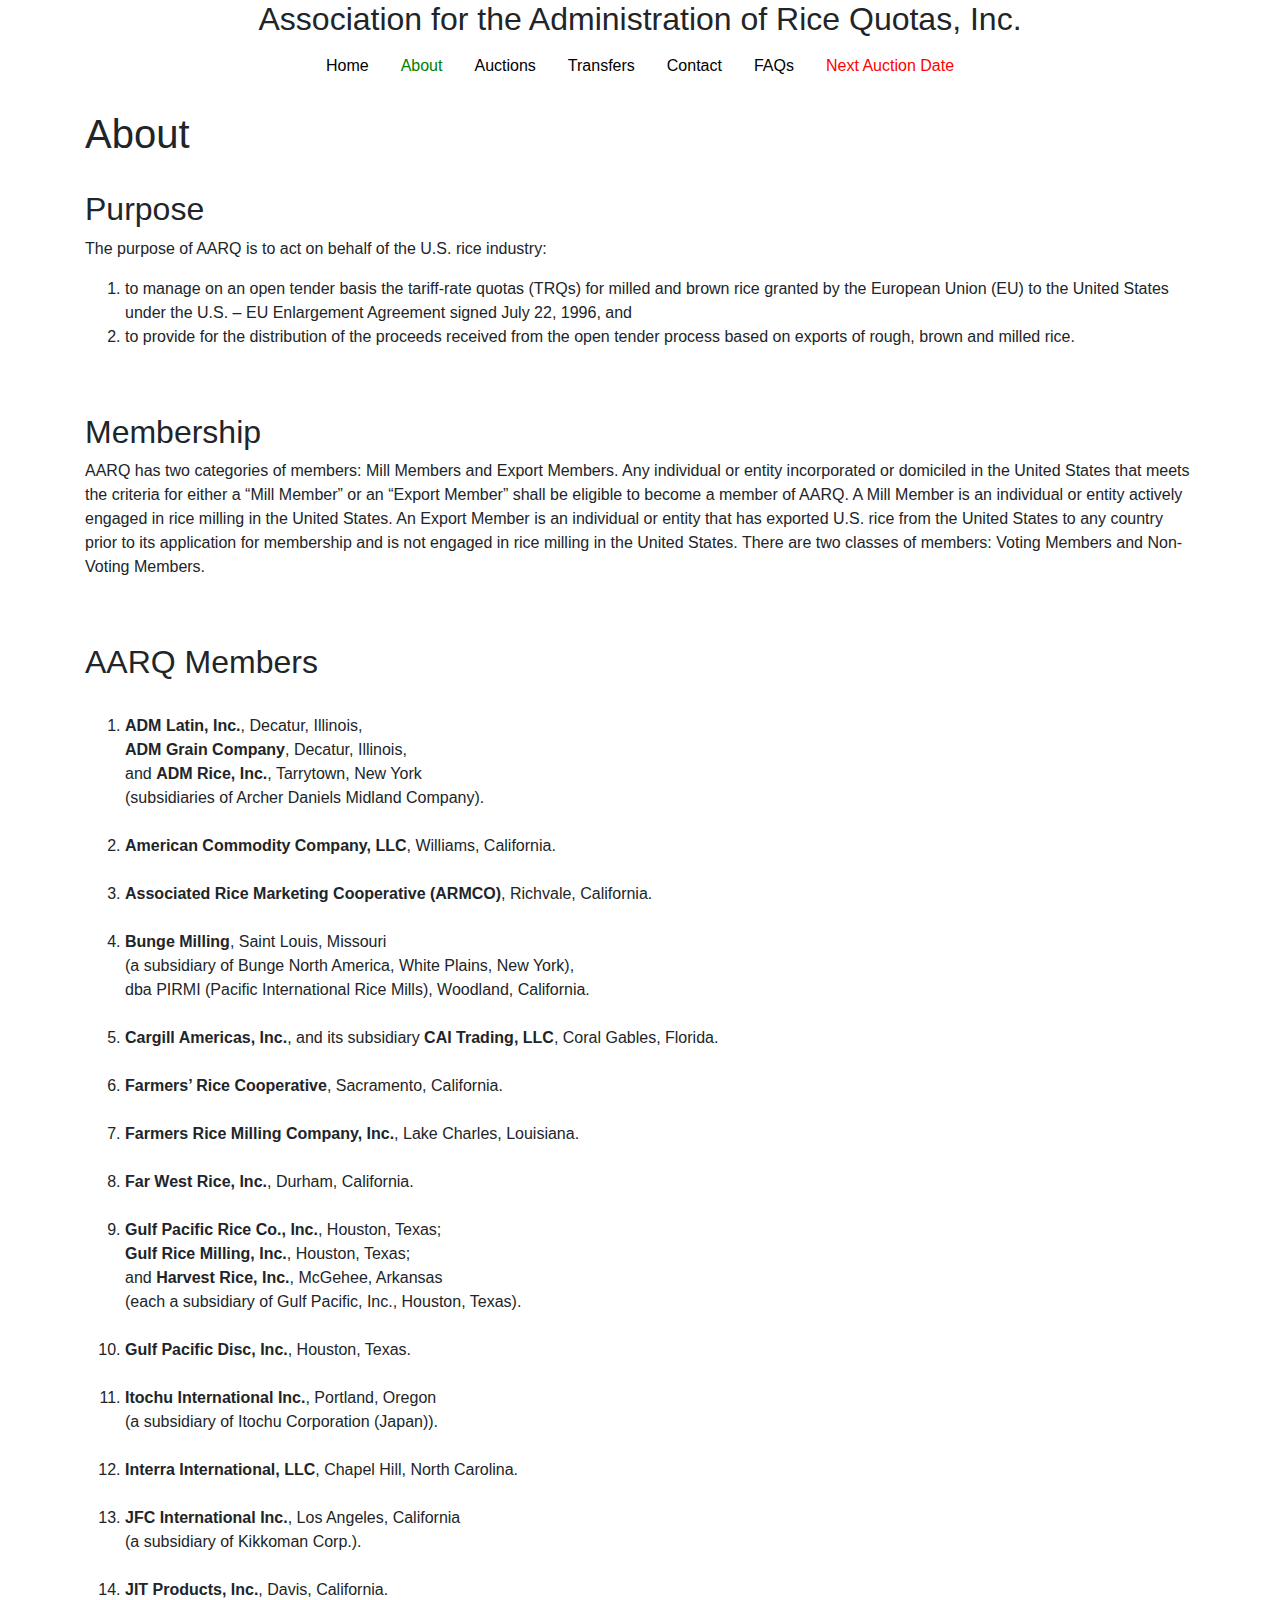
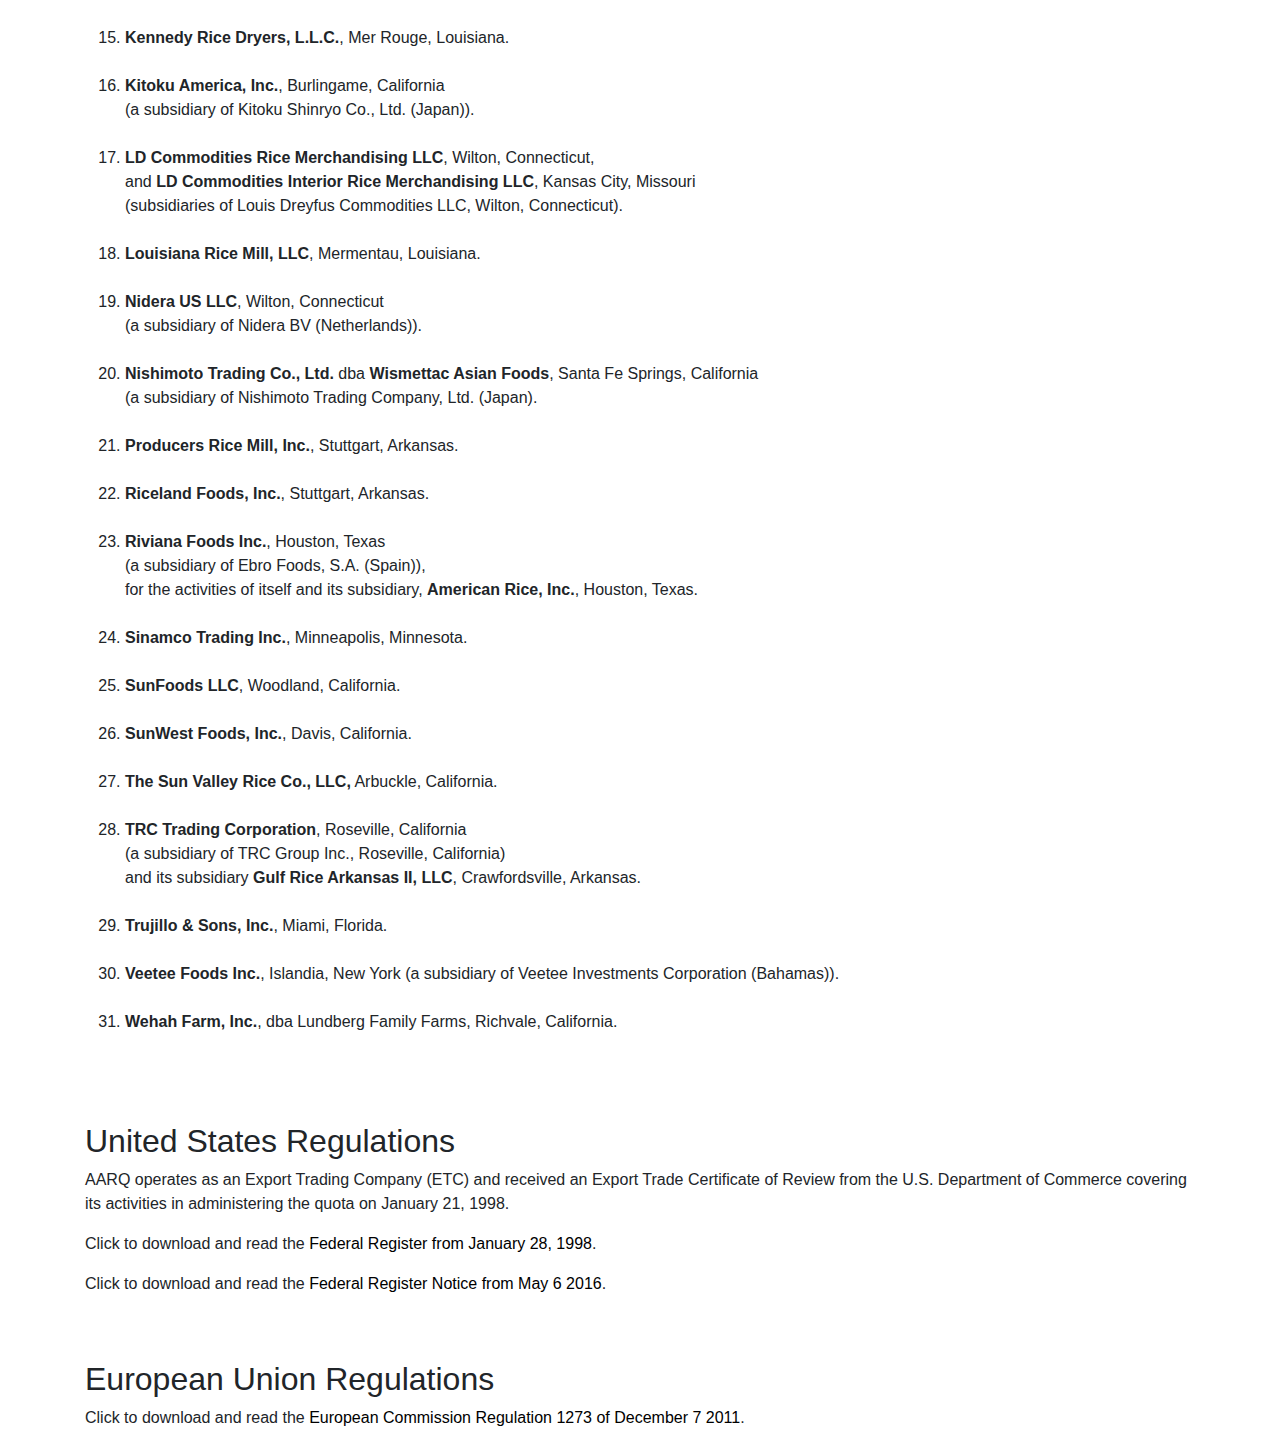
==== about.html @ 994a7aad "added content to other pages" ====
<!DOCTYPE html>
<html lang="en">
<head>
    <meta charset="UTF-8">
    <meta name="viewport" content="width=device-width, initial-scale=1.0">
    <meta http-equiv="X-UA-Compatible" content="ie=edge">
    <title>Under Construction</title>
    <link rel="stylesheet" href="https://stackpath.bootstrapcdn.com/bootstrap/4.3.1/css/bootstrap.min.css" integrity="sha384-ggOyR0iXCbMQv3Xipma34MD+dH/1fQ784/j6cY/iJTQUOhcWr7x9JvoRxT2MZw1T" crossorigin="anonymous">
    <script src="https://stackpath.bootstrapcdn.com/bootstrap/4.3.1/js/bootstrap.min.js" integrity="sha384-JjSmVgyd0p3pXB1rRibZUAYoIIy6OrQ6VrjIEaFf/nJGzIxFDsf4x0xIM+B07jRM" crossorigin="anonymous"></script>
    <link rel="stylesheet" href="style.css">
</head>
<body>
        <h2 class="centered">Association for the Administration of Rice Quotas, Inc.</h2>
        <ul class="nav justify-content-center">
            <li class="nav-item">
                <a class="nav-link" href="index.html">Home</a>
            </li>
            <li class="nav-item">
                <a class="nav-link" href="about.html" style="color: green">About</a>
            </li>
            <li class="nav-item">
                <a class="nav-link" href="auctions.html">Auctions</a>
            </li>
            <li class="nav-item">
                <a class="nav-link" href="transfers.html">Transfers</a>
            </li>
            <li class="nav-item">
                <a class="nav-link" href="contact.html">Contact</a>
            </li>
            <li class="nav-item">
                <a class="nav-link" href="faq.html">FAQs</a>
            </li>
            <li class="nav-item">
                <a class="nav-link" id="myBtn" style="color: red" href="#">Next Auction Date</a>
            </li>
        </ul>
    <div class="container">
        <div class="row">
            <div class="col-md-12">
                <br>
                <h1>About</h1>
                <br>
        
                <h2 class="title2">Purpose</h2>

                <p>The purpose of AARQ is to act on behalf of the U.S. rice industry:</p>
        
                    <ol>
                        <li>to manage on an open tender basis the tariff-rate quotas (TRQs) for milled and brown rice granted by the European Union (EU) to the United States under the U.S. – EU Enlargement Agreement signed July 22, 1996, and</li>
                        <li>to provide for the distribution of the proceeds received from the open tender process based on exports of rough, brown and milled rice.</li>
                    </ol>
               <br><br>

                <h2 class="title2">Membership</h2>

                <p>AARQ has two categories of members:  Mill Members and Export Members.  Any individual or entity incorporated or domiciled in the United States that meets the criteria for either a “Mill Member” or an “Export Member” shall be eligible to become a member of AARQ.  A Mill Member is an individual or entity actively engaged in rice milling in the United States.  An Export Member is an individual or entity that has exported U.S. rice from the United States to any country prior to its application for membership and is not engaged in rice milling in the United States.  There are two classes of members:  Voting Members and Non-Voting Members.</p>
                
                <br><br>

                <h2 class="title2">AARQ Members</h2>
    
                <br>
            
                <ol>
                    <li><strong>ADM Latin, Inc.</strong>, Decatur, Illinois,<br>
                        <strong>ADM Grain Company</strong>, Decatur, Illinois,<br>
                        and <strong>ADM Rice, Inc.</strong>, Tarrytown, New
                        York<br> (subsidiaries of Archer Daniels
                        Midland Company).</li><br>
                    <li><strong>American Commodity Company,
                        LLC</strong>, Williams, California.</li><br>
                    <li><strong>Associated Rice Marketing
                        Cooperative (ARMCO)</strong>, Richvale,
                        California.</li><br>
                    <li><strong>Bunge Milling</strong>, Saint Louis,
                        Missouri<br> (a subsidiary of Bunge North
                        America, White Plains, New York),<br> dba
                        PIRMI (Pacific International Rice Mills),
                        Woodland, California.</li><br>
                    <li><strong>Cargill Americas, Inc.</strong>, and its
                        subsidiary <strong>CAI Trading, LLC</strong>, Coral
                        Gables, Florida.</li><br>
                    <li><strong>Farmers’ Rice Cooperative</strong>,
                        Sacramento, California.</li><br>
                    <li><strong>Farmers Rice Milling Company,
                        Inc.</strong>, Lake Charles, Louisiana.</li><br>
                    <li><strong>Far West Rice, Inc.</strong>, Durham,
                        California.</li><br>
                    <li><strong>Gulf Pacific Rice Co., Inc.</strong>, Houston,
                        Texas;<br> <strong>Gulf Rice Milling, Inc.</strong>, Houston,
                        Texas;<br> and <strong>Harvest Rice, Inc.</strong>, McGehee,
                        Arkansas<br> (each a subsidiary of Gulf
                        Pacific, Inc., Houston, Texas).</li><br>
                    <li><strong>Gulf Pacific Disc, Inc.</strong>, Houston,
                        Texas.</li><br>
                    <li><strong>Itochu International Inc.</strong>, Portland,
                        Oregon<br> (a subsidiary of Itochu
                        Corporation (Japan)).</li><br>
                    <li><strong>Interra International, LLC</strong>, Chapel
                        Hill, North Carolina.</li><br>
                    <li><strong>JFC International Inc.</strong>, Los
                        Angeles, California<br> (a subsidiary of
                        Kikkoman Corp.).</li><br>
                    <li><strong>JIT Products, Inc.</strong>, Davis,
                        California.</li><br>
                    <li><strong>Kennedy Rice Dryers, L.L.C.</strong>, Mer
                        Rouge, Louisiana.</li><br>
                    <li><strong>Kitoku America, Inc.</strong>, Burlingame,
                        California<br> (a subsidiary of Kitoku
                        Shinryo Co., Ltd. (Japan)).</li><br>
                    <li><strong>LD Commodities Rice
                        Merchandising LLC</strong>, Wilton,
                        Connecticut,<br> and <strong>LD Commodities
                        Interior Rice Merchandising LLC</strong>,
                        Kansas City, Missouri<br> (subsidiaries of
                        Louis Dreyfus Commodities LLC,
                        Wilton, Connecticut).</li><br>
                    <li><strong>Louisiana Rice Mill, LLC</strong>,
                        Mermentau, Louisiana.</li><br>
                    <li><strong>Nidera US LLC</strong>, Wilton,
                        Connecticut<br> (a subsidiary of Nidera BV
                        (Netherlands)).</li><br>
                    <li><strong>Nishimoto Trading Co., Ltd.</strong> dba
                        <strong>Wismettac Asian Foods</strong>, Santa Fe
                        Springs, California<br> (a subsidiary of
                        Nishimoto Trading Company, Ltd.
                        (Japan).</li><br>
                    <li><strong>Producers Rice Mill, Inc.</strong>,
                        Stuttgart, Arkansas.</li><br>
                    <li><strong>Riceland Foods, Inc.</strong>, Stuttgart,
                        Arkansas.</li><br>
                    <li><strong>Riviana Foods Inc.</strong>, Houston,
                        Texas<br> (a subsidiary of Ebro Foods, S.A.
                        (Spain)),<br> for the activities of itself and
                        its subsidiary, <strong>American Rice, Inc.</strong>,
                        Houston, Texas.</li><br>
                    <li><strong>Sinamco Trading Inc.</strong>,
                        Minneapolis, Minnesota.</li><br>
                    <li><strong>SunFoods LLC</strong>, Woodland,
                        California.</li><br>
                    <li><strong>SunWest Foods, Inc.</strong>, Davis,
                        California.</li><br>
                    <li><strong>The Sun Valley Rice Co., LLC,</strong>
                        Arbuckle, California.</li><br>
                    <li><strong>TRC Trading Corporation</strong>,
                        Roseville, California<br> (a subsidiary of
                        TRC Group Inc., Roseville, California)<br>
                        and its subsidiary <strong>Gulf Rice Arkansas II,
                        LLC</strong>, Crawfordsville, Arkansas.</li><br>
                    <li><strong>Trujillo & Sons, Inc.</strong>, Miami,
                        Florida.</li><br>
                    <li><strong>Veetee Foods Inc.</strong>, Islandia, New
                        York (a subsidiary of Veetee
                        Investments Corporation (Bahamas)).</li><br>
                    <li><strong>Wehah Farm, Inc.</strong>, dba Lundberg
                        Family Farms, Richvale, California.</li><br>
                </ol>

                <br><br>

                <h2 class="title2">United States Regulations</h2>

                <p>AARQ operates as an Export Trading Company (ETC) and received an Export Trade Certificate of Review from the U.S. Department of Commerce covering its activities in administering the quota on January 21, 1998.</>
                
                <p>Click to download and read the <a class="docs" href="PDF/AARQ-ETCR-in-Federal-Register-1998.pdf">Federal Register from January 28, 1998</a>.</p>  

                <p>Click to download and read the <a class="docs" href="PDF/2016-10711.pdf">Federal Register Notice from May 6 2016</a>.</p>

                <br><br>

                <h2 class="title2">European Union Regulations</h2>

                <p>Click to download and read the <a class="docs" href="PDF/EC-Regulation-1273_2011-12.07.11.pdf">European Commission Regulation 1273 of December 7 2011</a>.</p>
                
            </div>
        </div>
    </div>
</body>
</html>
---- style.css ----
video {
    display: block;
    margin: 0 auto;
    width: 80%;
}

a {
    color: black;
}

.centered {
    text-align: center;
}

.modal {
    display: none; /* Hidden by default */
    position: fixed; /* Stay in place */
    z-index: 1; /* Sit on top */
    left: 0;
    top: 0;
    width: 100%; /* Full width */
    height: 100%; /* Full height */
    overflow: auto; /* Enable scroll if needed */
    background-color: rgb(0,0,0); /* Fallback color */
    background-color: rgba(0,0,0,0.4); /* Black w/ opacity */
  }
  
  /* Modal Content/Box */
  .modal-content {
    background-color: #fefefe;
    margin: 15% auto; /* 15% from the top and centered */
    padding: 20px;
    border: 1px solid #888;
    width: 80%; /* Could be more or less, depending on screen size */
  }
  
  /* The Close Button */
  .close {
    color: #aaa;
    float: right;
    font-size: 28px;
    font-weight: bold;
  }
  
  .close:hover,
  .close:focus {
    color: black;
    text-decoration: none;
    cursor: pointer;
  }
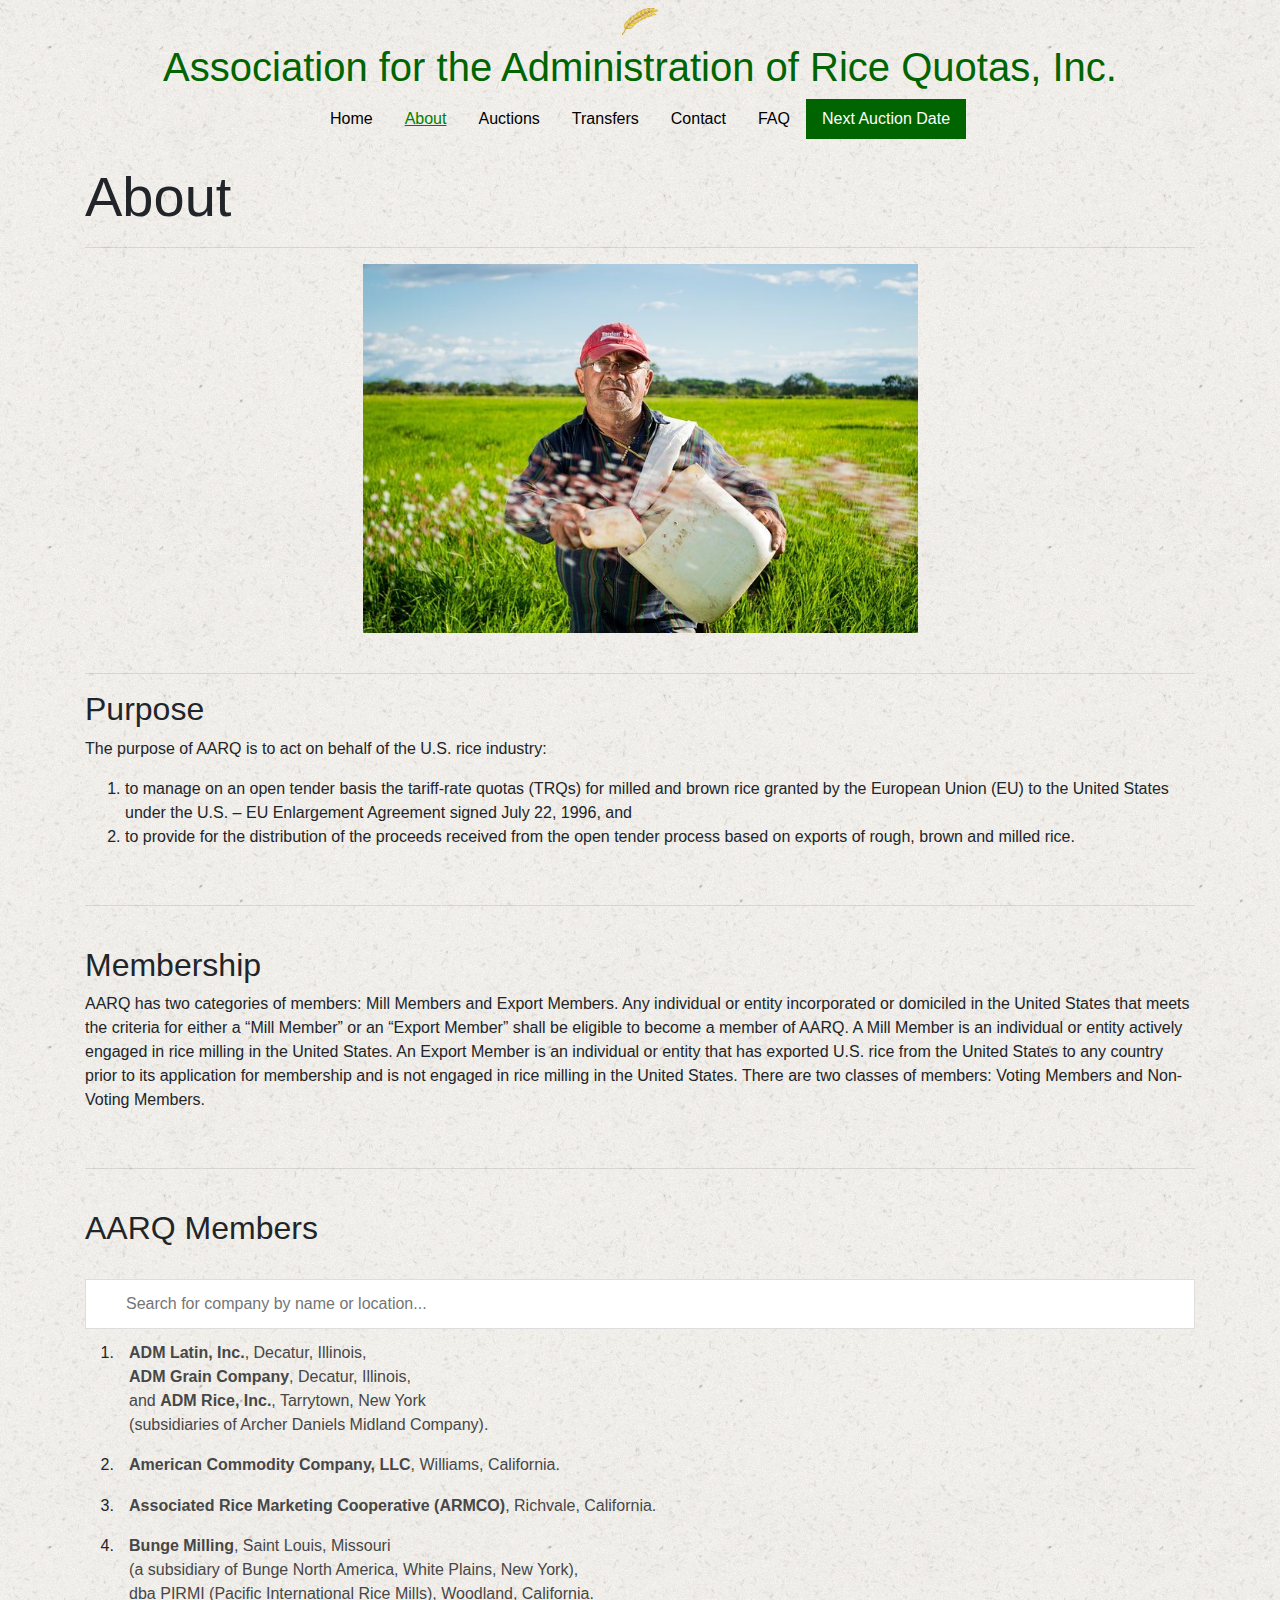
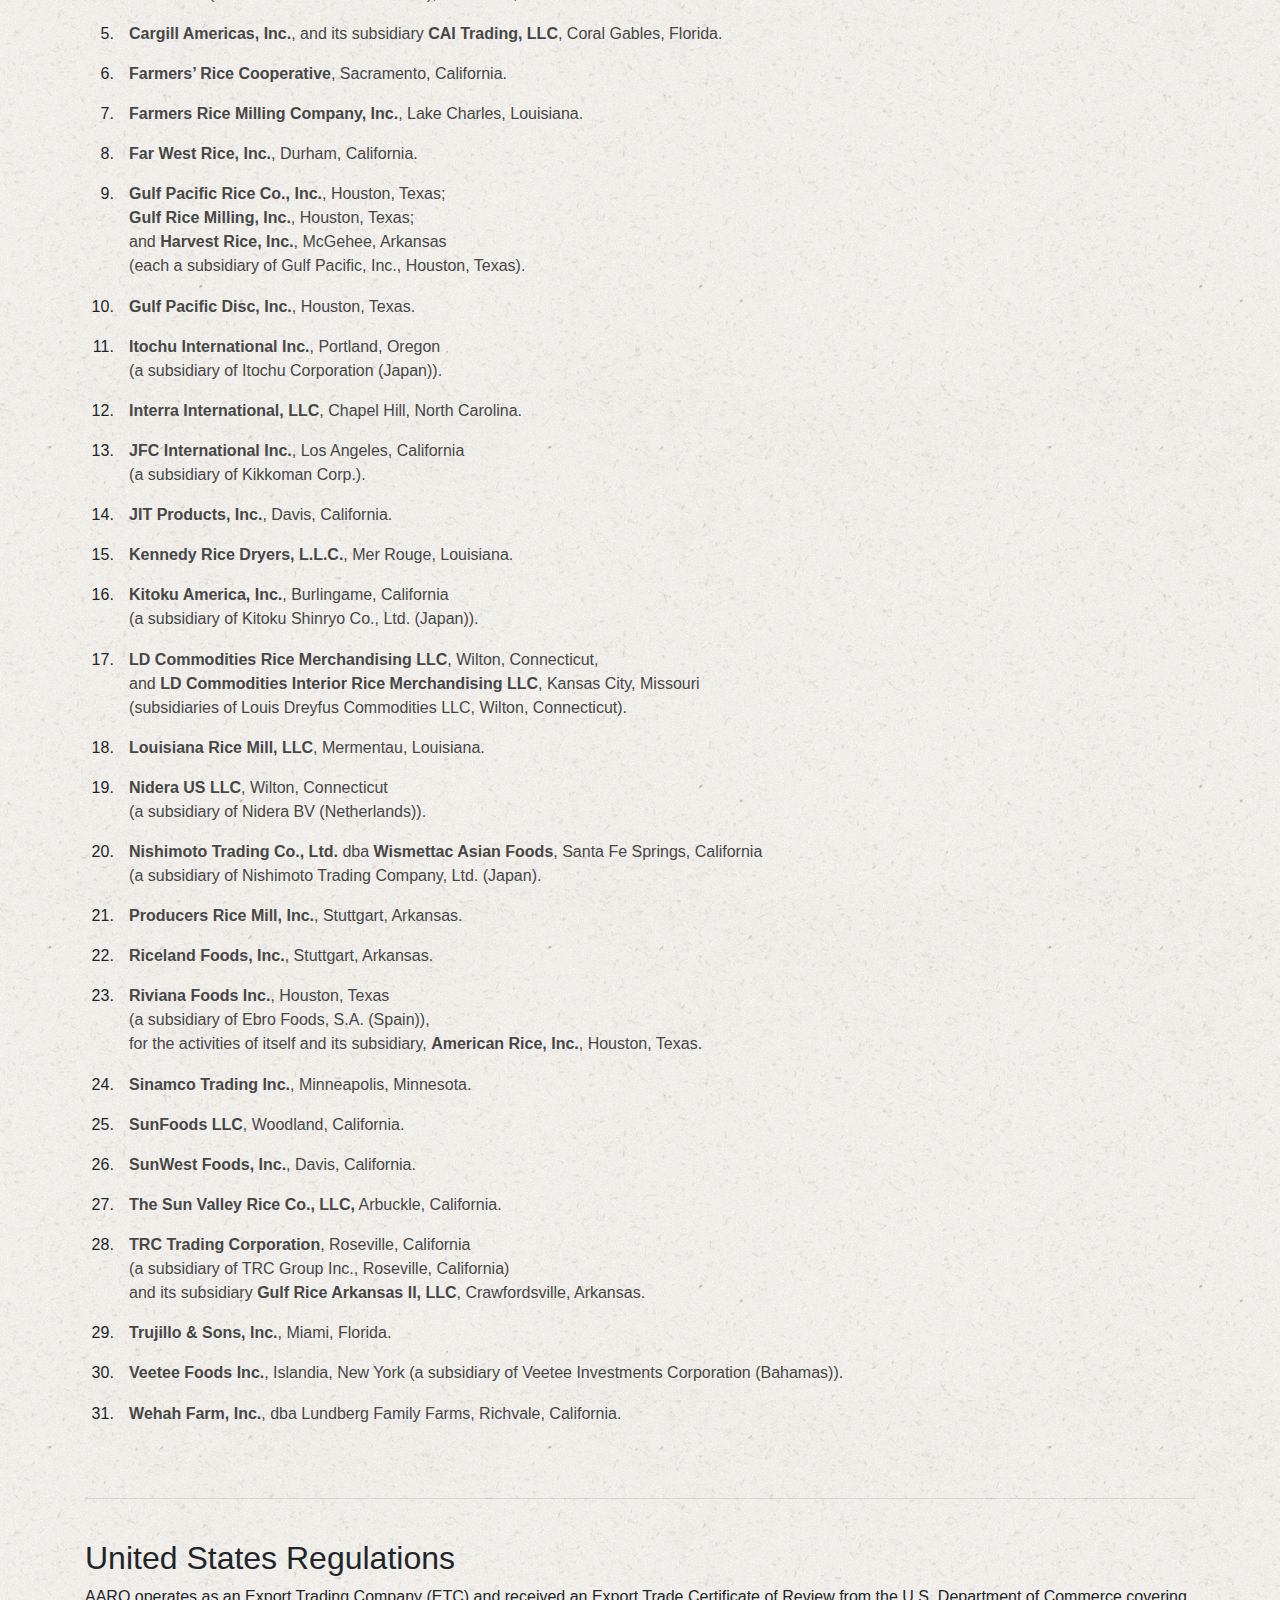
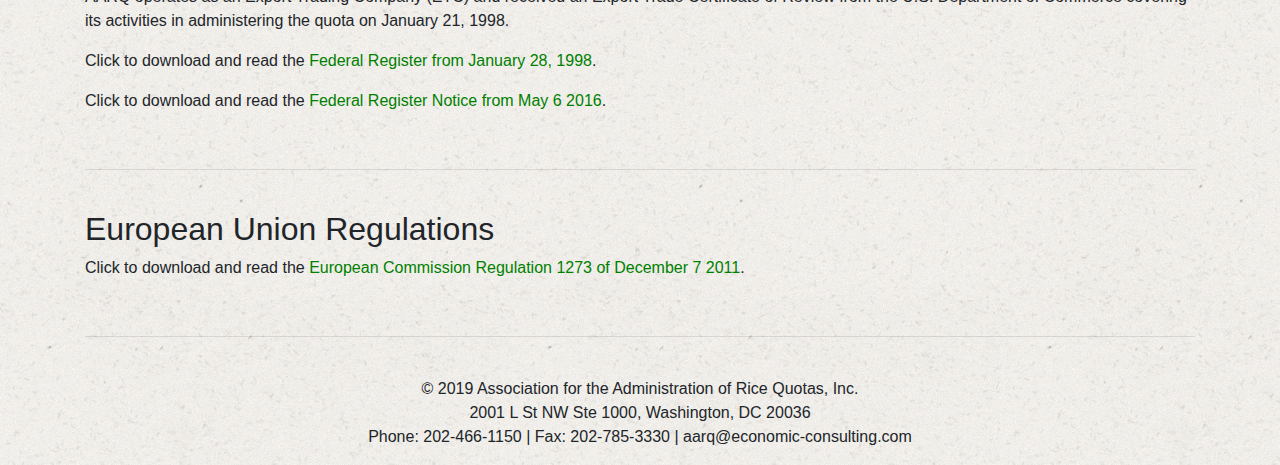
==== commit 37edc5c4: "reduced image width on index page" ====
--- a/about.html
+++ b/about.html
@@ -4,19 +4,20 @@
     <meta charset="UTF-8">
     <meta name="viewport" content="width=device-width, initial-scale=1.0">
     <meta http-equiv="X-UA-Compatible" content="ie=edge">
-    <title>Under Construction</title>
+    <title>AARQ - About</title>
     <link rel="stylesheet" href="https://stackpath.bootstrapcdn.com/bootstrap/4.3.1/css/bootstrap.min.css" integrity="sha384-ggOyR0iXCbMQv3Xipma34MD+dH/1fQ784/j6cY/iJTQUOhcWr7x9JvoRxT2MZw1T" crossorigin="anonymous">
     <script src="https://stackpath.bootstrapcdn.com/bootstrap/4.3.1/js/bootstrap.min.js" integrity="sha384-JjSmVgyd0p3pXB1rRibZUAYoIIy6OrQ6VrjIEaFf/nJGzIxFDsf4x0xIM+B07jRM" crossorigin="anonymous"></script>
     <link rel="stylesheet" href="style.css">
 </head>
 <body>
-        <h2 class="centered">Association for the Administration of Rice Quotas, Inc.</h2>
+        <img src="./images/branch.png" class="center3">
+        <h2 class="mainTitle display-4">Association for the Administration of Rice Quotas, Inc.</h2>
         <ul class="nav justify-content-center">
             <li class="nav-item">
                 <a class="nav-link" href="index.html">Home</a>
             </li>
             <li class="nav-item">
-                <a class="nav-link" href="about.html" style="color: green">About</a>
+                <a class="nav-link" href="about.html" style="color: green; text-decoration: underline;">About</a>
             </li>
             <li class="nav-item">
                 <a class="nav-link" href="auctions.html">Auctions</a>
@@ -28,19 +29,36 @@
                 <a class="nav-link" href="contact.html">Contact</a>
             </li>
             <li class="nav-item">
-                <a class="nav-link" href="faq.html">FAQs</a>
-            </li>
-            <li class="nav-item">
-                <a class="nav-link" id="myBtn" style="color: red" href="#">Next Auction Date</a>
+                <a class="nav-link" href="faq.html">FAQ</a>
+            </li>
+            <li class="nav-item">
+                <a class="nav-link" id="myBtn" style="color: white; background: darkgreen;" href="#">Next Auction Date</a>
             </li>
         </ul>
     <div class="container">
+            <div id="myModal" class="modal">
+
+                    <!-- Modal content -->
+                    <div class="modal-content">
+                      <span class="close">&times;</span>
+                      <h3 class="centered">The Next Auction is November 29, 2019</h3>
+                      <img class="center2" src="./images/map.png">
+                      <p class="centered" style="font-size: 20px"><span id="demo"></span> remaining</p>
+                    </div>
+                  
+                </div>
         <div class="row">
             <div class="col-md-12">
                 <br>
-                <h1>About</h1>
-                <br>
-        
+                <!-- <div class="jumbotron jumbotron-fluid">
+                    <div class="container">
+                        
+                    </div>
+                </div> -->
+                <h1 class="display-4">About</h1>
+                <hr>
+                <img class="center" src="./images/riceworker.jpg">
+                <br><hr>
                 <h2 class="title2">Purpose</h2>
 
                 <p>The purpose of AARQ is to act on behalf of the U.S. rice industry:</p>
@@ -49,114 +67,118 @@
                         <li>to manage on an open tender basis the tariff-rate quotas (TRQs) for milled and brown rice granted by the European Union (EU) to the United States under the U.S. – EU Enlargement Agreement signed July 22, 1996, and</li>
                         <li>to provide for the distribution of the proceeds received from the open tender process based on exports of rough, brown and milled rice.</li>
                     </ol>
-               <br><br>
+               <br><hr><br>
 
                 <h2 class="title2">Membership</h2>
 
                 <p>AARQ has two categories of members:  Mill Members and Export Members.  Any individual or entity incorporated or domiciled in the United States that meets the criteria for either a “Mill Member” or an “Export Member” shall be eligible to become a member of AARQ.  A Mill Member is an individual or entity actively engaged in rice milling in the United States.  An Export Member is an individual or entity that has exported U.S. rice from the United States to any country prior to its application for membership and is not engaged in rice milling in the United States.  There are two classes of members:  Voting Members and Non-Voting Members.</p>
                 
-                <br><br>
+                <br><hr><br>
 
                 <h2 class="title2">AARQ Members</h2>
     
                 <br>
+ 
+    <div class="row">
+        <div class="col-md-12">
+                <input type="text" id="myInput" onkeyup="myFunction()" placeholder="Search for company by name or location...">
             
-                <ol>
-                    <li><strong>ADM Latin, Inc.</strong>, Decatur, Illinois,<br>
+                <ol id="myUL">
+                    <li><a href="#"><strong>ADM Latin, Inc.</strong>, Decatur, Illinois,<br>
                         <strong>ADM Grain Company</strong>, Decatur, Illinois,<br>
                         and <strong>ADM Rice, Inc.</strong>, Tarrytown, New
                         York<br> (subsidiaries of Archer Daniels
-                        Midland Company).</li><br>
-                    <li><strong>American Commodity Company,
-                        LLC</strong>, Williams, California.</li><br>
-                    <li><strong>Associated Rice Marketing
+                        Midland Company).</a></li>
+                    <li><a href="#"><strong>American Commodity Company,
+                        LLC</strong>, Williams, California.</a></li>
+                    <li><a href="#"><strong>Associated Rice Marketing
                         Cooperative (ARMCO)</strong>, Richvale,
-                        California.</li><br>
-                    <li><strong>Bunge Milling</strong>, Saint Louis,
+                        California.</a></li>
+                    <li><a href="#"><strong>Bunge Milling</strong>, Saint Louis,
                         Missouri<br> (a subsidiary of Bunge North
                         America, White Plains, New York),<br> dba
                         PIRMI (Pacific International Rice Mills),
-                        Woodland, California.</li><br>
-                    <li><strong>Cargill Americas, Inc.</strong>, and its
+                        Woodland, California.</a></li>
+                    <li><a href="#"><strong>Cargill Americas, Inc.</strong>, and its
                         subsidiary <strong>CAI Trading, LLC</strong>, Coral
-                        Gables, Florida.</li><br>
-                    <li><strong>Farmers’ Rice Cooperative</strong>,
-                        Sacramento, California.</li><br>
-                    <li><strong>Farmers Rice Milling Company,
-                        Inc.</strong>, Lake Charles, Louisiana.</li><br>
-                    <li><strong>Far West Rice, Inc.</strong>, Durham,
-                        California.</li><br>
-                    <li><strong>Gulf Pacific Rice Co., Inc.</strong>, Houston,
+                        Gables, Florida.</a></li>
+                    <li><a href="#"><strong>Farmers’ Rice Cooperative</strong>,
+                        Sacramento, California.</a></li>
+                    <li><a href="#"><strong>Farmers Rice Milling Company,
+                        Inc.</strong>, Lake Charles, Louisiana.</a></li>
+                    <li><a href="#"><strong>Far West Rice, Inc.</strong>, Durham,
+                        California.</a></li>
+                    <li><a href="#"><strong>Gulf Pacific Rice Co., Inc.</strong>, Houston,
                         Texas;<br> <strong>Gulf Rice Milling, Inc.</strong>, Houston,
                         Texas;<br> and <strong>Harvest Rice, Inc.</strong>, McGehee,
                         Arkansas<br> (each a subsidiary of Gulf
-                        Pacific, Inc., Houston, Texas).</li><br>
-                    <li><strong>Gulf Pacific Disc, Inc.</strong>, Houston,
-                        Texas.</li><br>
-                    <li><strong>Itochu International Inc.</strong>, Portland,
+                        Pacific, Inc., Houston, Texas).</a></li>
+                    <li><a href="#"><strong>Gulf Pacific Disc, Inc.</strong>, Houston,
+                        Texas.</a></li>
+                    <li><a href="#"><strong>Itochu International Inc.</strong>, Portland,
                         Oregon<br> (a subsidiary of Itochu
-                        Corporation (Japan)).</li><br>
-                    <li><strong>Interra International, LLC</strong>, Chapel
-                        Hill, North Carolina.</li><br>
-                    <li><strong>JFC International Inc.</strong>, Los
+                        Corporation (Japan)).</a></li>
+                    <li><a href="#"><strong>Interra International, LLC</strong>, Chapel
+                        Hill, North Carolina.</a></li>
+                    <li><a href="#"><strong>JFC International Inc.</strong>, Los
                         Angeles, California<br> (a subsidiary of
-                        Kikkoman Corp.).</li><br>
-                    <li><strong>JIT Products, Inc.</strong>, Davis,
-                        California.</li><br>
-                    <li><strong>Kennedy Rice Dryers, L.L.C.</strong>, Mer
-                        Rouge, Louisiana.</li><br>
-                    <li><strong>Kitoku America, Inc.</strong>, Burlingame,
+                        Kikkoman Corp.).</a></li>
+                    <li><a href="#"><strong>JIT Products, Inc.</strong>, Davis,
+                        California.</a></li>
+                    <li><a href="#"><strong>Kennedy Rice Dryers, L.L.C.</strong>, Mer
+                        Rouge, Louisiana.</a></li>
+                    <li><a href="#"><strong>Kitoku America, Inc.</strong>, Burlingame,
                         California<br> (a subsidiary of Kitoku
-                        Shinryo Co., Ltd. (Japan)).</li><br>
-                    <li><strong>LD Commodities Rice
+                        Shinryo Co., Ltd. (Japan)).</a></li>
+                    <li><a href="#"><strong>LD Commodities Rice
                         Merchandising LLC</strong>, Wilton,
                         Connecticut,<br> and <strong>LD Commodities
                         Interior Rice Merchandising LLC</strong>,
                         Kansas City, Missouri<br> (subsidiaries of
                         Louis Dreyfus Commodities LLC,
-                        Wilton, Connecticut).</li><br>
-                    <li><strong>Louisiana Rice Mill, LLC</strong>,
-                        Mermentau, Louisiana.</li><br>
-                    <li><strong>Nidera US LLC</strong>, Wilton,
+                        Wilton, Connecticut).</a></li>
+                    <li><a href="#"><strong>Louisiana Rice Mill, LLC</strong>,
+                        Mermentau, Louisiana.</a></li>
+                    <li><a href="#"><strong>Nidera US LLC</strong>, Wilton,
                         Connecticut<br> (a subsidiary of Nidera BV
-                        (Netherlands)).</li><br>
-                    <li><strong>Nishimoto Trading Co., Ltd.</strong> dba
+                        (Netherlands)).</a></li>
+                    <li><a href="#"><strong>Nishimoto Trading Co., Ltd.</strong> dba
                         <strong>Wismettac Asian Foods</strong>, Santa Fe
                         Springs, California<br> (a subsidiary of
                         Nishimoto Trading Company, Ltd.
-                        (Japan).</li><br>
-                    <li><strong>Producers Rice Mill, Inc.</strong>,
-                        Stuttgart, Arkansas.</li><br>
-                    <li><strong>Riceland Foods, Inc.</strong>, Stuttgart,
-                        Arkansas.</li><br>
-                    <li><strong>Riviana Foods Inc.</strong>, Houston,
+                        (Japan).</a></li>
+                    <li><a href="#"><strong>Producers Rice Mill, Inc.</strong>,
+                        Stuttgart, Arkansas.</a></li>
+                    <li><a href="#"><strong>Riceland Foods, Inc.</strong>, Stuttgart,
+                        Arkansas.</a></li>
+                    <li><a href="#"><strong>Riviana Foods Inc.</strong>, Houston,
                         Texas<br> (a subsidiary of Ebro Foods, S.A.
                         (Spain)),<br> for the activities of itself and
                         its subsidiary, <strong>American Rice, Inc.</strong>,
-                        Houston, Texas.</li><br>
-                    <li><strong>Sinamco Trading Inc.</strong>,
-                        Minneapolis, Minnesota.</li><br>
-                    <li><strong>SunFoods LLC</strong>, Woodland,
-                        California.</li><br>
-                    <li><strong>SunWest Foods, Inc.</strong>, Davis,
-                        California.</li><br>
-                    <li><strong>The Sun Valley Rice Co., LLC,</strong>
-                        Arbuckle, California.</li><br>
-                    <li><strong>TRC Trading Corporation</strong>,
+                        Houston, Texas.</a></li>
+                    <li><a href="#"><strong>Sinamco Trading Inc.</strong>,
+                        Minneapolis, Minnesota.</a></li>
+                    <li><a href="#"><strong>SunFoods LLC</strong>, Woodland,
+                        California.</a></li>
+                    <li><a href="#"><strong>SunWest Foods, Inc.</strong>, Davis,
+                        California.</a></li>
+                    <li><a href="#"><strong>The Sun Valley Rice Co., LLC,</strong>
+                        Arbuckle, California.</a></li>
+                    <li><a href="#"><strong>TRC Trading Corporation</strong>,
                         Roseville, California<br> (a subsidiary of
                         TRC Group Inc., Roseville, California)<br>
                         and its subsidiary <strong>Gulf Rice Arkansas II,
-                        LLC</strong>, Crawfordsville, Arkansas.</li><br>
-                    <li><strong>Trujillo & Sons, Inc.</strong>, Miami,
-                        Florida.</li><br>
-                    <li><strong>Veetee Foods Inc.</strong>, Islandia, New
+                        LLC</strong>, Crawfordsville, Arkansas.</a></li>
+                    <li><a href="#"><strong>Trujillo & Sons, Inc.</strong>, Miami,
+                        Florida.</a></li>
+                    <li><a href="#"><strong>Veetee Foods Inc.</strong>, Islandia, New
                         York (a subsidiary of Veetee
-                        Investments Corporation (Bahamas)).</li><br>
-                    <li><strong>Wehah Farm, Inc.</strong>, dba Lundberg
-                        Family Farms, Richvale, California.</li><br>
+                        Investments Corporation (Bahamas)).</a></li>
+                    <li><a href="#"><strong>Wehah Farm, Inc.</strong>, dba Lundberg
+                        Family Farms, Richvale, California.</a></li>
                 </ol>
-
-                <br><br>
+            
+                <br><hr><br>
 
                 <h2 class="title2">United States Regulations</h2>
 
@@ -166,15 +188,108 @@
 
                 <p>Click to download and read the <a class="docs" href="PDF/2016-10711.pdf">Federal Register Notice from May 6 2016</a>.</p>
 
-                <br><br>
+                <br><hr><br>
 
                 <h2 class="title2">European Union Regulations</h2>
 
                 <p>Click to download and read the <a class="docs" href="PDF/EC-Regulation-1273_2011-12.07.11.pdf">European Commission Regulation 1273 of December 7 2011</a>.</p>
-                
+                <br><hr>
+            </div>
+        </div>
+        <br>
+        <div class="row">
+            <div class="col-md-12">
+                <div class="panel panel-default">
+                    <div class="panel-body">
+                        <p class="centered">
+                            © 2019 Association for the Administration of Rice Quotas, Inc.<br>
+                            2001 L St NW Ste 1000, Washington, DC 20036<br>
+                            Phone: 202-466-1150 | Fax: 202-785-3330 | aarq@economic-consulting.com 
+                        </p>  
+                    </div>
+                </div>
             </div>
         </div>
     </div>
+    <script>
+
+        // Get the modal
+        var modal = document.getElementById("myModal");
+
+        // Get the button that opens the modal
+        var btn = document.getElementById("myBtn");
+
+        // Get the <span> element that closes the modal
+        var span = document.getElementsByClassName("close")[0];
+
+        // When the user clicks on the button, open the modal 
+        btn.onclick = function() {
+        modal.style.display = "block";
+        }
+
+        // When the user clicks on <span> (x), close the modal
+        span.onclick = function() {
+        modal.style.display = "none";
+        }
+
+        // When the user clicks anywhere outside of the modal, close it
+        window.onclick = function(event) {
+        if (event.target == modal) {
+            modal.style.display = "none";
+        }
+        }
+
+        // COUNTDOWN TIMER
+        // Set the date we're counting down to
+        var countDownDate = new Date("Nov 29, 2019 9:00:00").getTime();
+
+        // Update the count down every 1 second
+        var x = setInterval(function() {
+
+        // Get today's date and time
+        var now = new Date().getTime();
+
+        // Find the distance between now and the count down date
+        var distance = countDownDate - now;
+
+        // Time calculations for days, hours, minutes and seconds
+        var days = Math.floor(distance / (1000 * 60 * 60 * 24));
+        var hours = Math.floor((distance % (1000 * 60 * 60 * 24)) / (1000 * 60 * 60));
+        var minutes = Math.floor((distance % (1000 * 60 * 60)) / (1000 * 60));
+        var seconds = Math.floor((distance % (1000 * 60)) / 1000);
+
+        // Display the result in the element with id="demo"
+        document.getElementById("demo").innerHTML = days + "d " + hours + "h "
+        + minutes + "m " + seconds + "s ";
+
+        // If the count down is finished, write some text 
+        if (distance < 0) {
+            clearInterval(x);
+            document.getElementById("demo").innerHTML = "EXPIRED";
+        }
+    }, 1000);
+
+
+    function myFunction() {
+        // Declare variables
+        var input, filter, ul, li, a, i, txtValue;
+        input = document.getElementById('myInput');
+        filter = input.value.toUpperCase();
+        ul = document.getElementById("myUL");
+        li = ul.getElementsByTagName('li');
+
+        // Loop through all list items, and hide those who don't match the search query
+        for (i = 0; i < li.length; i++) {
+            a = li[i].getElementsByTagName("a")[0];
+            txtValue = a.textContent || a.innerText;
+            if (txtValue.toUpperCase().indexOf(filter) > -1) {
+            li[i].style.display = "";
+            } else {
+            li[i].style.display = "none";
+            }
+        }
+    }
+    </script>     
 </body>
 </html>
 
--- a/style.css
+++ b/style.css
@@ -1,16 +1,31 @@
+body {
+  background-image: url("./images/ricepaper.png");
+  background-repeat: repeat;
+}
 
 video {
     display: block;
     margin: 0 auto;
     width: 80%;
+    height: 80%;
+}
+
+.nav-item a {
+    color: black;
 }
 
 a {
-    color: black;
+  color: green;
 }
 
 .centered {
     text-align: center;
+}
+
+.mainTitle {
+  text-align: center;
+  font-size: 2.5em;
+  color: darkgreen;
 }
 
 .modal {
@@ -26,26 +41,80 @@
     background-color: rgba(0,0,0,0.4); /* Black w/ opacity */
   }
   
-  /* Modal Content/Box */
-  .modal-content {
+/* Modal Content/Box */
+.modal-content {
     background-color: #fefefe;
     margin: 15% auto; /* 15% from the top and centered */
     padding: 20px;
     border: 1px solid #888;
     width: 80%; /* Could be more or less, depending on screen size */
-  }
+}
   
-  /* The Close Button */
-  .close {
+/* The Close Button */
+.close {
     color: #aaa;
     float: right;
     font-size: 28px;
     font-weight: bold;
-  }
+}
   
-  .close:hover,
-  .close:focus {
+.close:hover,
+.close:focus {
     color: black;
     text-decoration: none;
     cursor: pointer;
-  } +}
+
+/* Jumbotron */
+
+  .jumbotron {
+    background-image: url("branch.png");
+    background-size: auto 100%;
+  }
+
+  /* Center Image */
+
+  .center {
+    display: block;
+    margin-left: auto;
+    margin-right: auto;
+    width: 50%;
+  }
+
+  .center2 {
+    display: block;
+    margin-left: auto;
+    margin-right: auto;
+    width: 40%;
+  }
+
+  .center3 {
+    display: block;
+    margin-left: auto;
+    margin-right: auto;
+    width: 4%;
+    padding: .5em;
+  }
+
+  /* List */
+
+  #myInput {
+    width: 100%; /* Full-width */
+    font-size: 16px; /* Increase font-size */
+    padding: 12px 20px 12px 40px; /* Add some padding */
+    border: 1px solid #ddd; /* Add a grey border */
+    margin-bottom: 12px; /* Add some space below the input */
+  }
+
+  #myUL {
+    padding-left: 3%;
+  }
+
+  #myUL li {
+    padding-bottom: 1.5%;
+    padding-left: 1%;
+  }
+
+  #myUL li a {
+    color: rgb(71, 71, 71);
+  }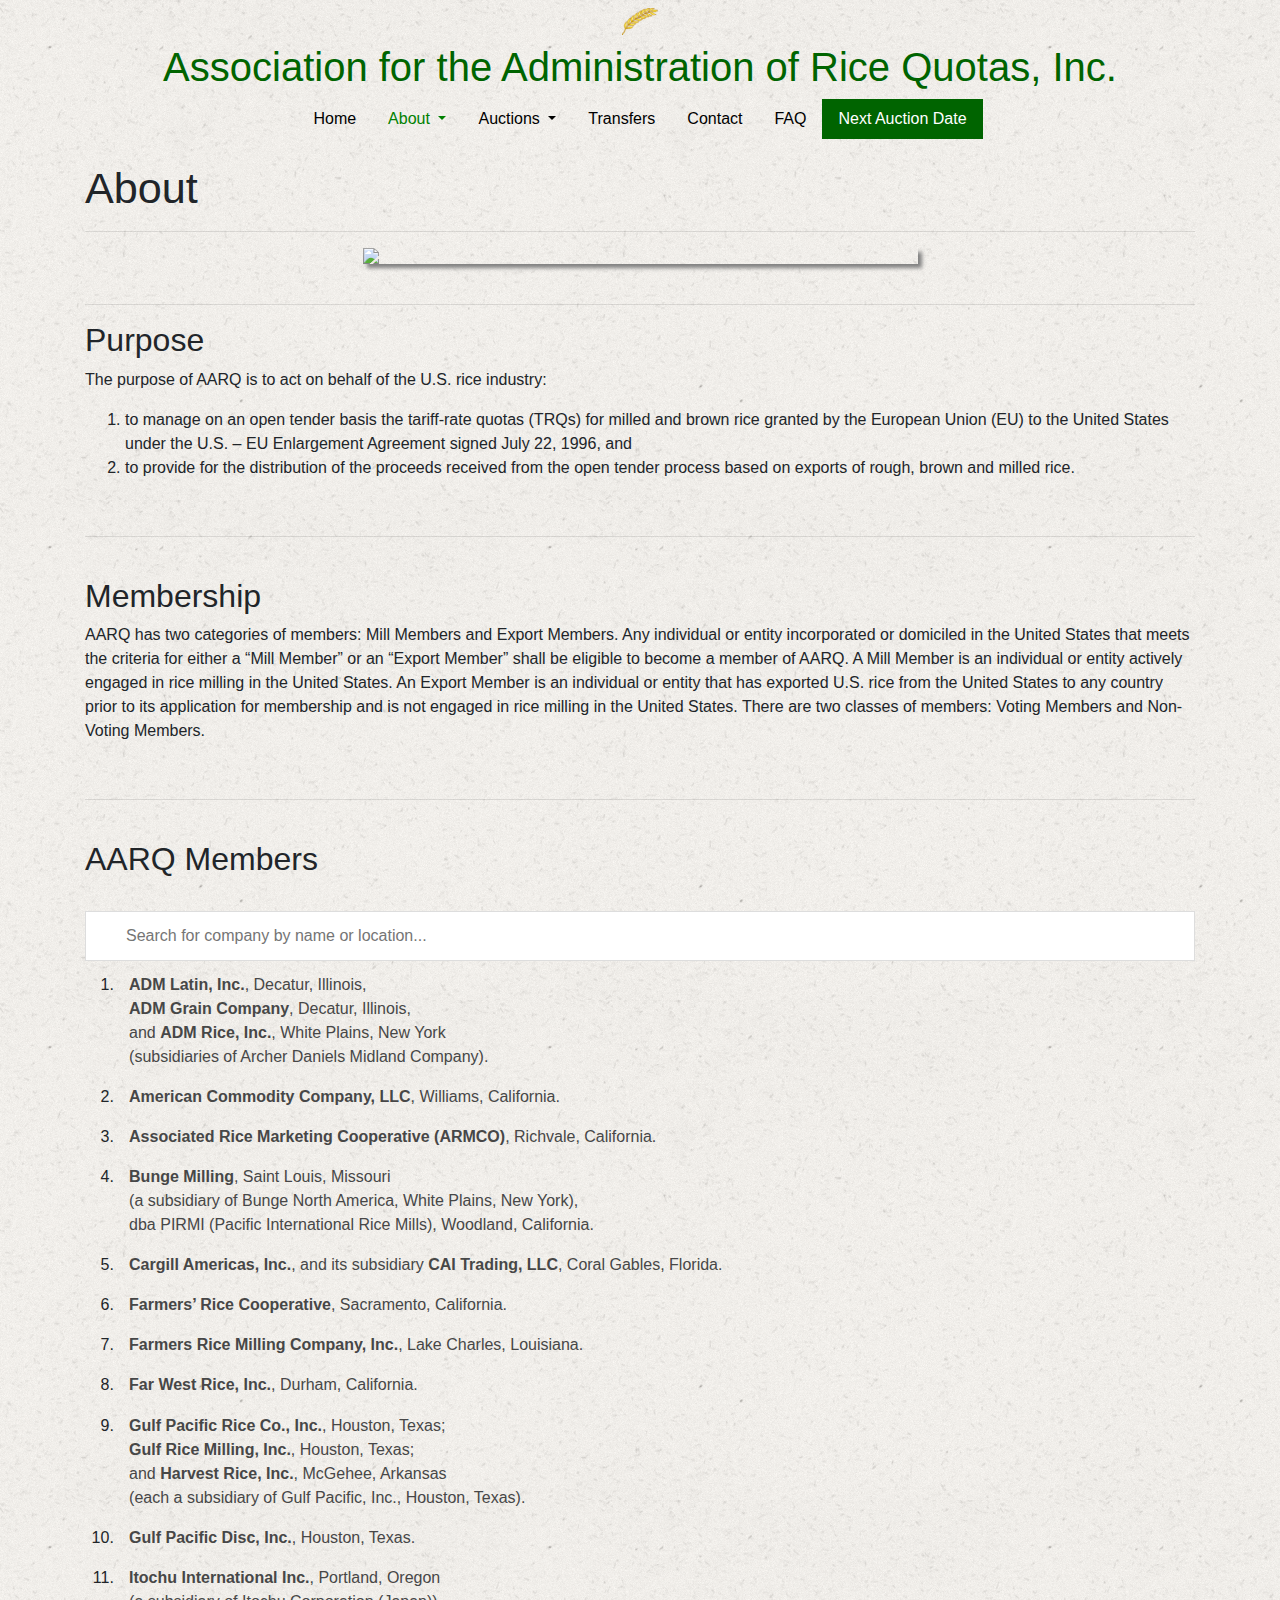
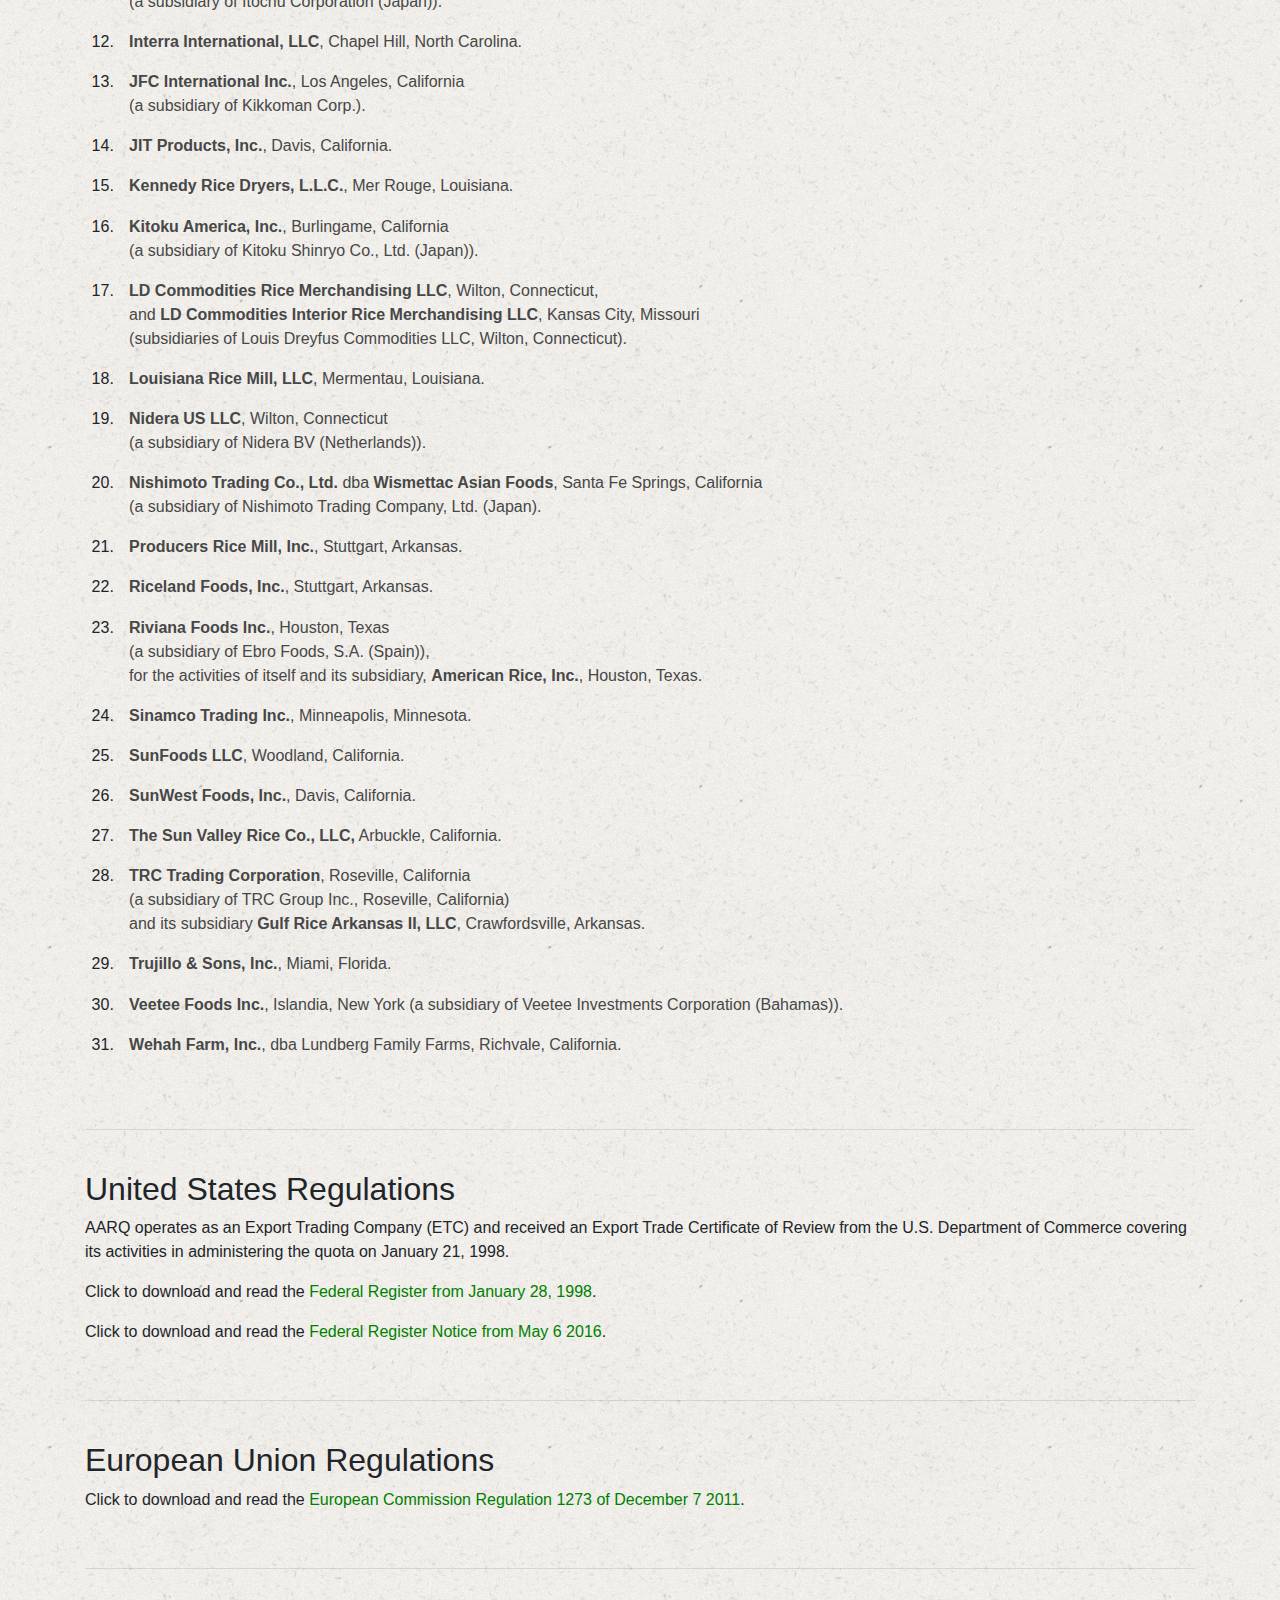
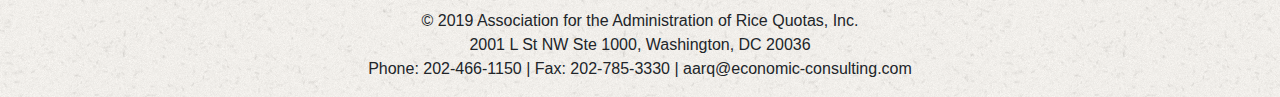
==== commit 6d95c718: "added fade in" ====
--- a/about.html
+++ b/about.html
@@ -7,6 +7,18 @@
     <title>AARQ - About</title>
     <link rel="stylesheet" href="https://stackpath.bootstrapcdn.com/bootstrap/4.3.1/css/bootstrap.min.css" integrity="sha384-ggOyR0iXCbMQv3Xipma34MD+dH/1fQ784/j6cY/iJTQUOhcWr7x9JvoRxT2MZw1T" crossorigin="anonymous">
     <script src="https://stackpath.bootstrapcdn.com/bootstrap/4.3.1/js/bootstrap.min.js" integrity="sha384-JjSmVgyd0p3pXB1rRibZUAYoIIy6OrQ6VrjIEaFf/nJGzIxFDsf4x0xIM+B07jRM" crossorigin="anonymous"></script>
+    <script src="https://code.jquery.com/jquery-3.2.1.slim.min.js" integrity="sha384-KJ3o2DKtIkvYIK3UENzmM7KCkRr/rE9/Qpg6aAZGJwFDMVNA/GpGFF93hXpG5KkN" crossorigin="anonymous"></script>
+    <script src="https://cdnjs.cloudflare.com/ajax/libs/popper.js/1.12.9/umd/popper.min.js" integrity="sha384-ApNbgh9B+Y1QKtv3Rn7W3mgPxhU9K/ScQsAP7hUibX39j7fakFPskvXusvfa0b4Q" crossorigin="anonymous"></script>
+    <script src="https://maxcdn.bootstrapcdn.com/bootstrap/4.0.0/js/bootstrap.min.js" integrity="sha384-JZR6Spejh4U02d8jOt6vLEHfe/JQGiRRSQQxSfFWpi1MquVdAyjUar5+76PVCmYl" crossorigin="anonymous"></script>
+    
+    <script src="https://code.jquery.com/jquery-3.4.1.js" integrity="sha256-WpOohJOqMqqyKL9FccASB9O0KwACQJpFTUBLTYOVvVU=" crossorigin="anonymous"></script>
+    <script>
+        // fadein
+        $(document).ready(function(){
+            $( "body" ).fadeOut(500).fadeIn(1000, "linear")
+        });
+    </script>  
+    
     <link rel="stylesheet" href="style.css">
 </head>
 <body>
@@ -16,12 +28,34 @@
             <li class="nav-item">
                 <a class="nav-link" href="index.html">Home</a>
             </li>
-            <li class="nav-item">
-                <a class="nav-link" href="about.html" style="color: green; text-decoration: underline;">About</a>
-            </li>
-            <li class="nav-item">
-                <a class="nav-link" href="auctions.html">Auctions</a>
-            </li>
+            
+            <li class="nav-item dropdown">
+                <a class="nav-link dropdown-toggle" href="about.html" id="dropdownMenuButton" data-toggle="dropdown" aria-haspopup="true" aria-expanded="false" style="color: green;">
+                    About
+                </a>
+                <div class="dropdown-menu" aria-labelledby="dropdownMenuButton">
+                    <a class="dropdown-item" href="about.html">About</a>
+                    <a class="dropdown-item" href="about.html#purpose">Purpose</a>
+                    <a class="dropdown-item" href="about.html#membership">Membership</a>
+                    <a class="dropdown-item" href="about.html#members">Members</a>
+                    <a class="dropdown-item" href="about.html#usreg">U.S. and E.U. Regulations</a>
+                </div>
+            </li>
+
+            <li class="nav-item dropdown">
+                <a class="nav-link dropdown-toggle" href="auctions.html" id="dropdownMenuButton" data-toggle="dropdown" aria-haspopup="true" aria-expanded="false">
+                    Auctions
+                </a>
+                <div class="dropdown-menu" aria-labelledby="dropdownMenuButton">
+                    <a class="dropdown-item" href="auctions.html">Auctions</a>
+                    <a class="dropdown-item" href="auctions.html#schedule">Schedule of Auctions</a>
+                    <a class="dropdown-item" href="auctions.html#opentender">Notice of Open Tender for Jan. 2019 Tranche</a>
+                    <a class="dropdown-item" href="auctions.html#bids">Bid Instructions and Bid Form for Jan. 2019 Tranche</a>
+                    <a class="dropdown-item" href="auctions.html#letter">Sample Letter of Credit</a>
+                    <a class="dropdown-item" href="auctions.html#results">Auction Results</a>
+                </div>
+            </li>
+
             <li class="nav-item">
                 <a class="nav-link" href="transfers.html">Transfers</a>
             </li>
@@ -57,9 +91,9 @@
                 </div> -->
                 <h1 class="display-4">About</h1>
                 <hr>
-                <img class="center" src="./images/riceworker.jpg">
+                <img class="center" src="./images/rice.jpg">
                 <br><hr>
-                <h2 class="title2">Purpose</h2>
+                <h2 id="purpose" class="title2">Purpose</h2>
 
                 <p>The purpose of AARQ is to act on behalf of the U.S. rice industry:</p>
         
@@ -69,13 +103,13 @@
                     </ol>
                <br><hr><br>
 
-                <h2 class="title2">Membership</h2>
+                <h2 id="membership" class="title2">Membership</h2>
 
                 <p>AARQ has two categories of members:  Mill Members and Export Members.  Any individual or entity incorporated or domiciled in the United States that meets the criteria for either a “Mill Member” or an “Export Member” shall be eligible to become a member of AARQ.  A Mill Member is an individual or entity actively engaged in rice milling in the United States.  An Export Member is an individual or entity that has exported U.S. rice from the United States to any country prior to its application for membership and is not engaged in rice milling in the United States.  There are two classes of members:  Voting Members and Non-Voting Members.</p>
                 
                 <br><hr><br>
 
-                <h2 class="title2">AARQ Members</h2>
+                <h2 id="members" class="title2">AARQ Members</h2>
     
                 <br>
  
@@ -86,7 +120,7 @@
                 <ol id="myUL">
                     <li><a href="#"><strong>ADM Latin, Inc.</strong>, Decatur, Illinois,<br>
                         <strong>ADM Grain Company</strong>, Decatur, Illinois,<br>
-                        and <strong>ADM Rice, Inc.</strong>, Tarrytown, New
+                        and <strong>ADM Rice, Inc.</strong>, White Plains, New
                         York<br> (subsidiaries of Archer Daniels
                         Midland Company).</a></li>
                     <li><a href="#"><strong>American Commodity Company,
@@ -180,7 +214,7 @@
             
                 <br><hr><br>
 
-                <h2 class="title2">United States Regulations</h2>
+                <h2 id="usreg" class="title2">United States Regulations</h2>
 
                 <p>AARQ operates as an Export Trading Company (ETC) and received an Export Trade Certificate of Review from the U.S. Department of Commerce covering its activities in administering the quota on January 21, 1998.</>
                 
@@ -190,7 +224,7 @@
 
                 <br><hr><br>
 
-                <h2 class="title2">European Union Regulations</h2>
+                <h2 id="eureg" class="title2">European Union Regulations</h2>
 
                 <p>Click to download and read the <a class="docs" href="PDF/EC-Regulation-1273_2011-12.07.11.pdf">European Commission Regulation 1273 of December 7 2011</a>.</p>
                 <br><hr>
@@ -289,7 +323,8 @@
             }
         }
     }
-    </script>     
+    </script>
+    
 </body>
 </html>
 
--- a/style.css
+++ b/style.css
@@ -1,13 +1,19 @@
 body {
   background-image: url("./images/ricepaper.png");
+  /* background: rgb(220, 246, 255); */
   background-repeat: repeat;
+  /* display:none; */
 }
 
-video {
+.mainImage {
     display: block;
     margin: 0 auto;
-    width: 80%;
-    height: 80%;
+    width: 70%;
+    box-shadow: 4px 4px 4px gray;
+}
+
+.display-4 {
+  font-size: 2.7em;
 }
 
 .nav-item a {
@@ -79,6 +85,7 @@
     margin-left: auto;
     margin-right: auto;
     width: 50%;
+    box-shadow: 4px 4px 4px gray;
   }
 
   .center2 {
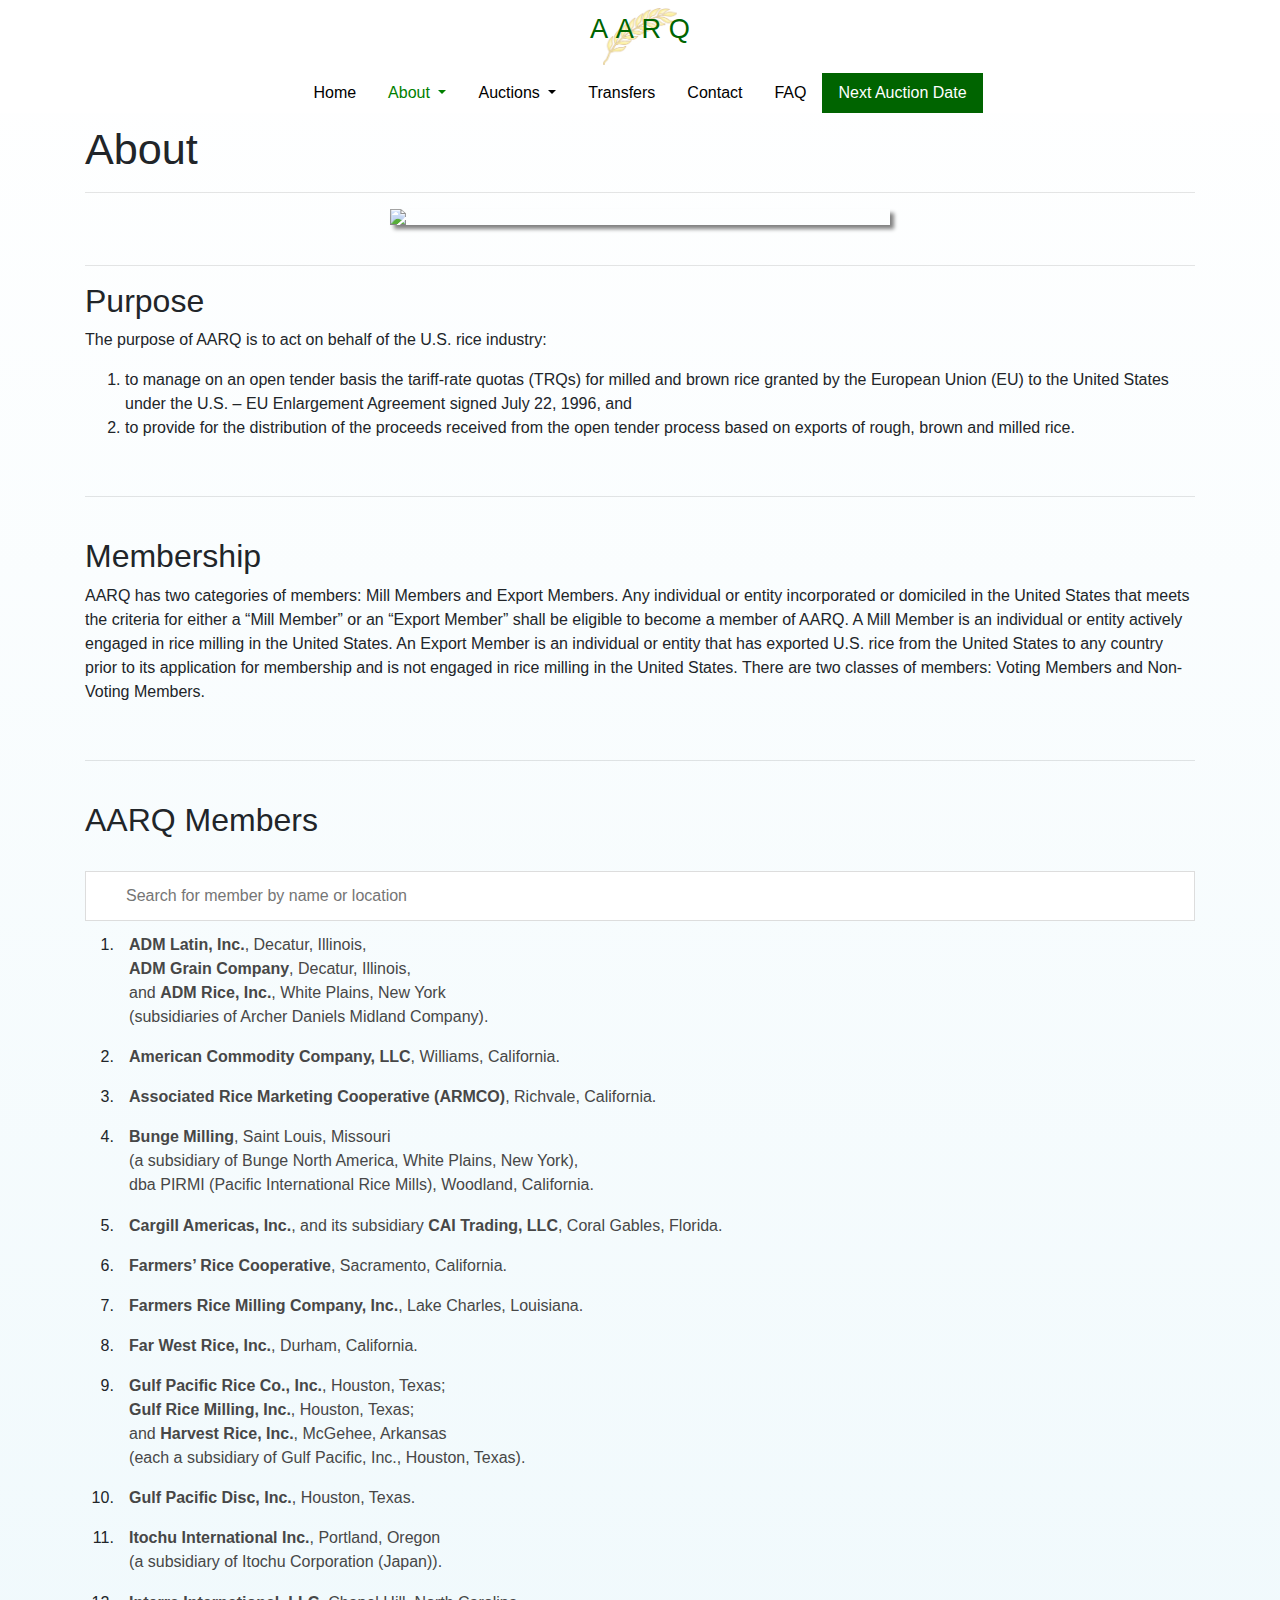
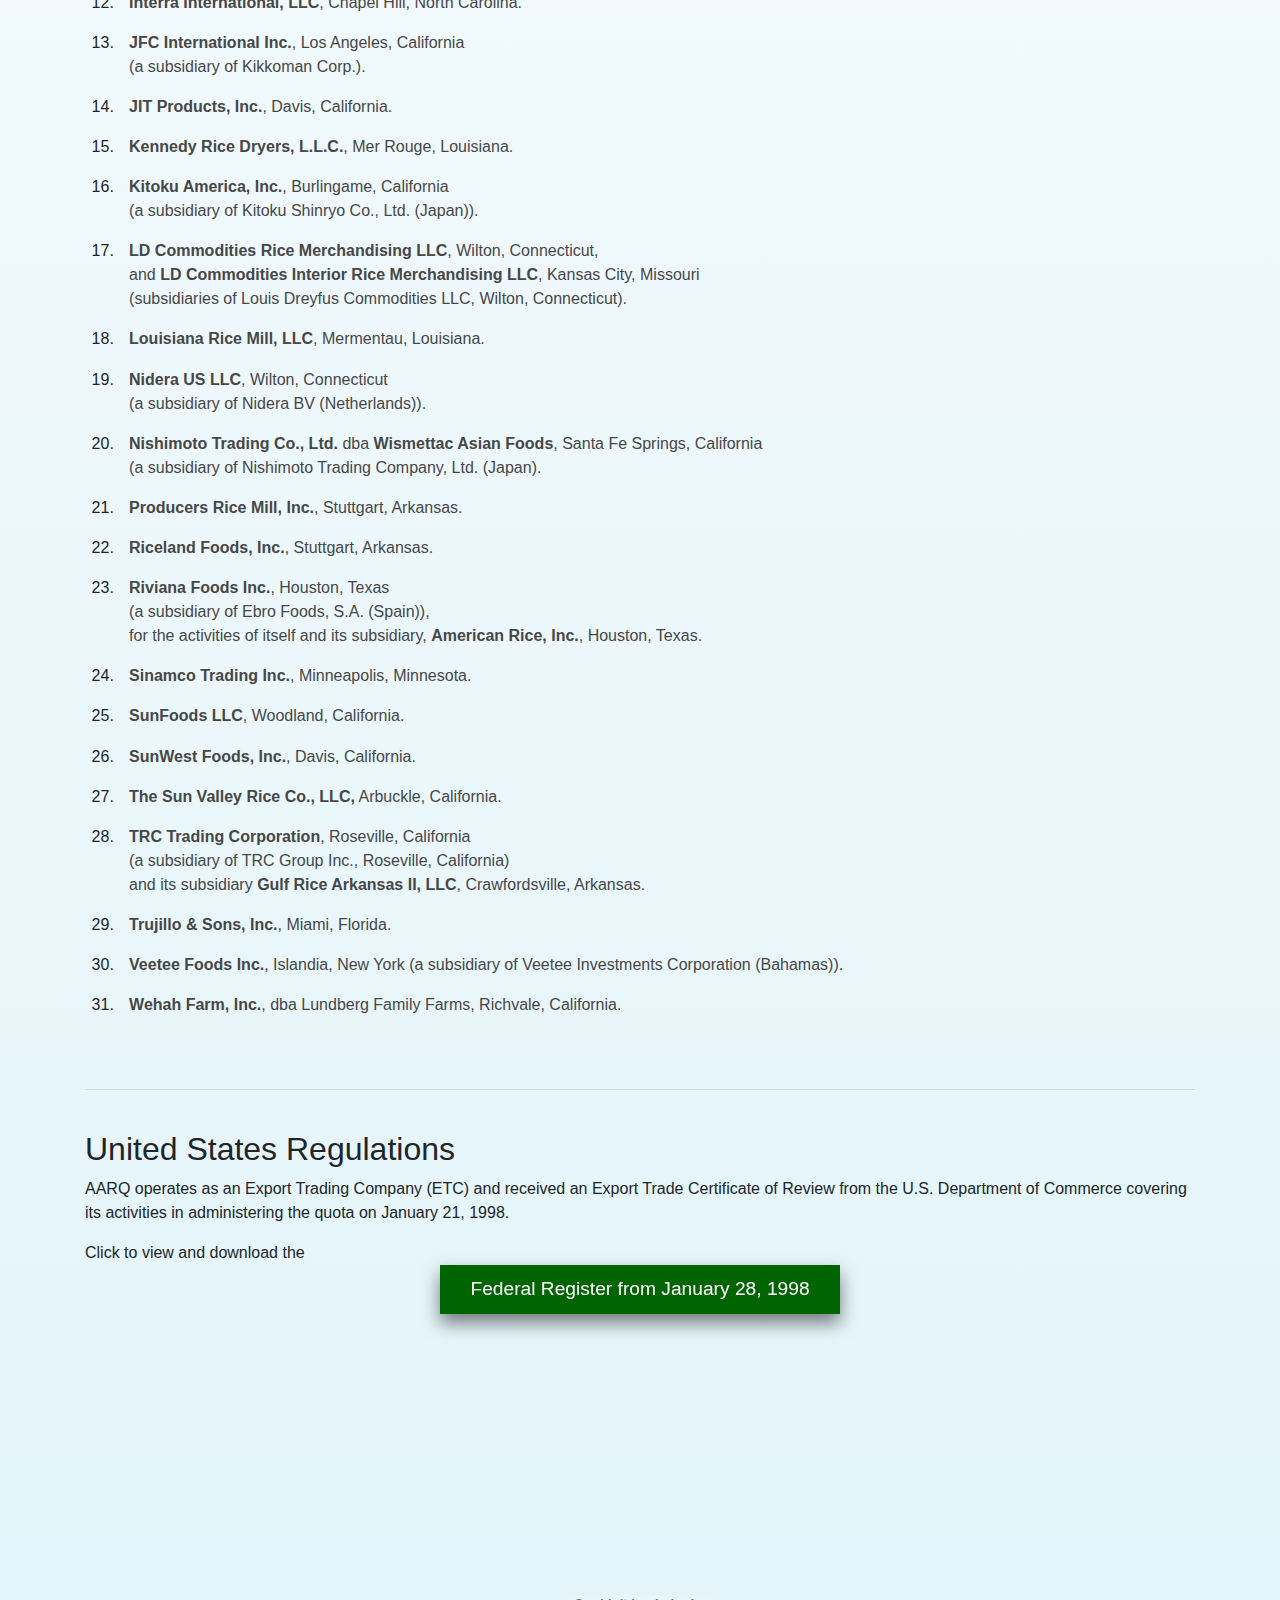
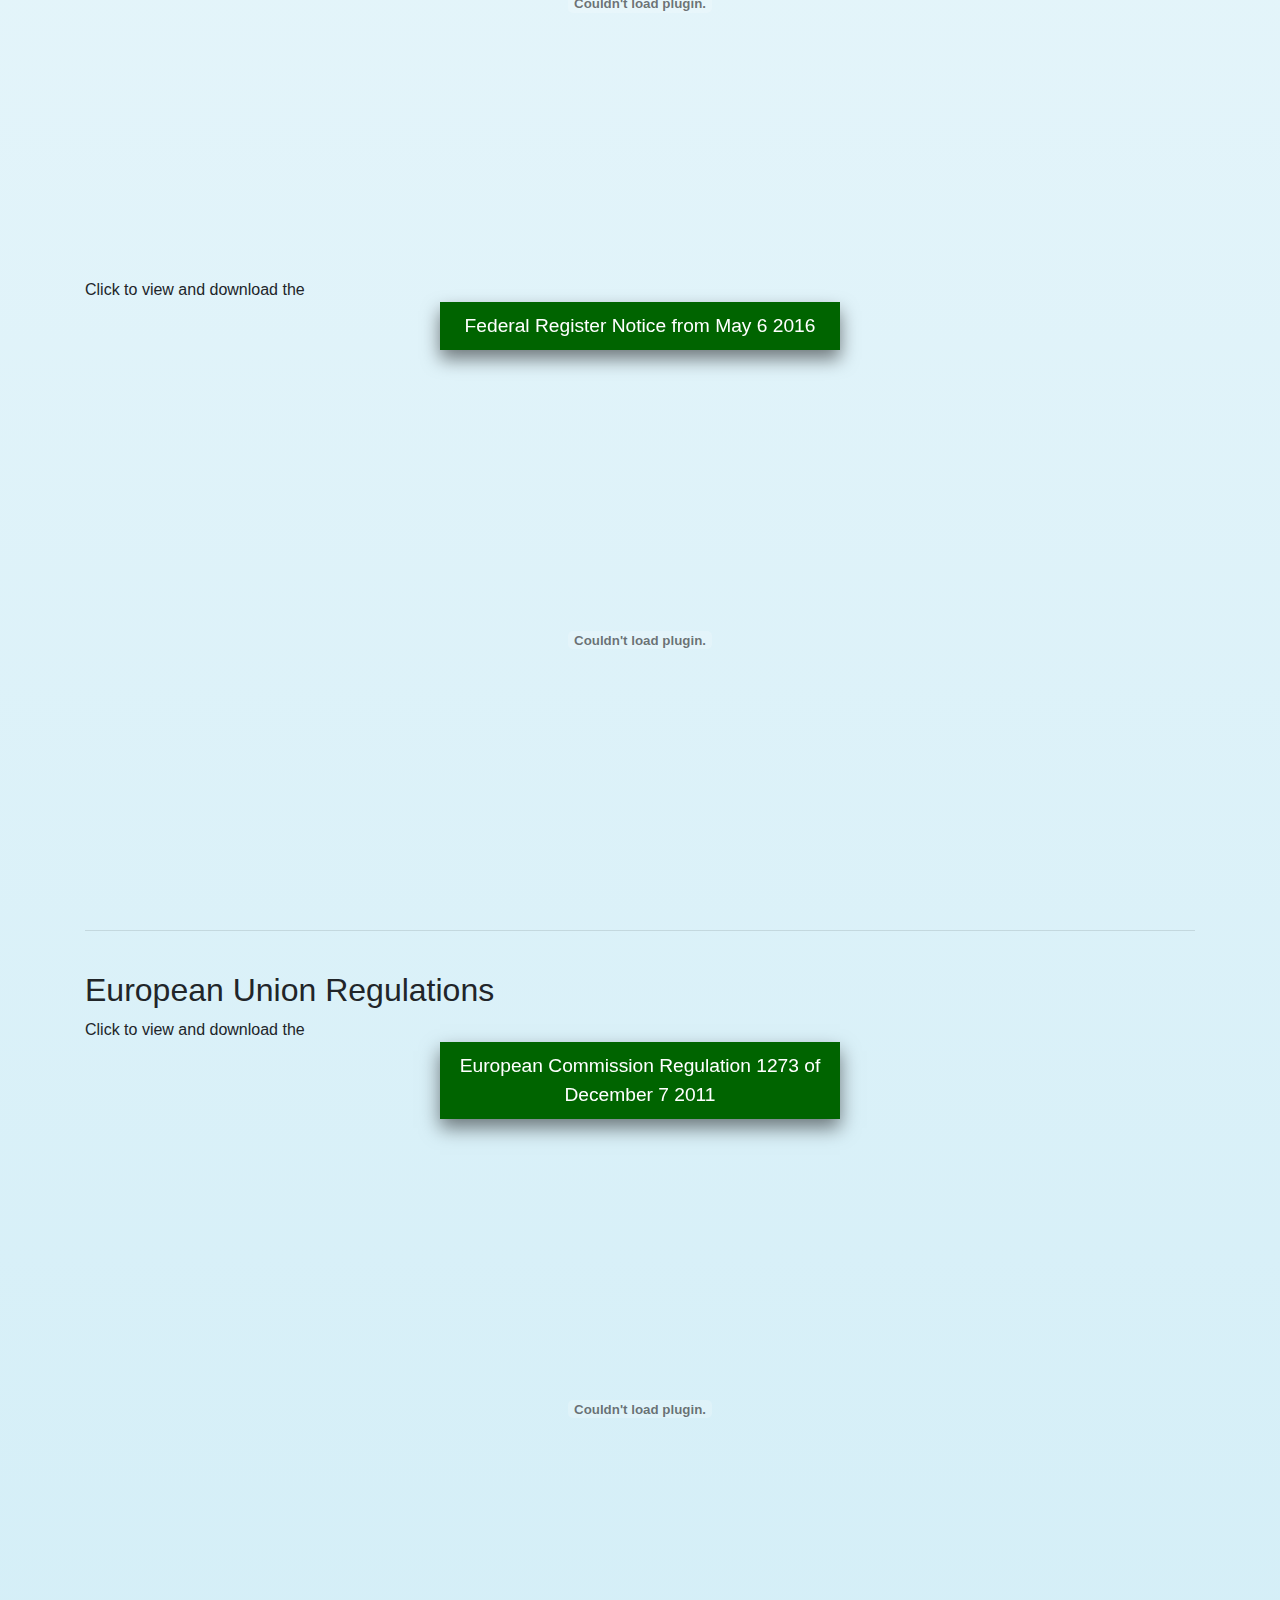
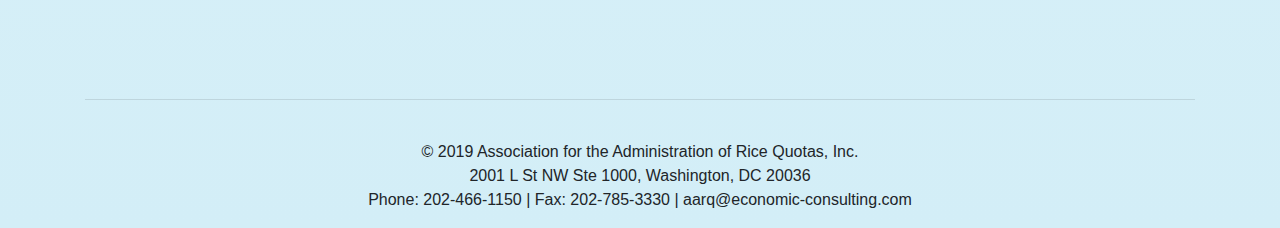
==== commit aa0c1240: "added opacity to modal and added styling to pdf buttons" ====
--- a/about.html
+++ b/about.html
@@ -12,18 +12,94 @@
     <script src="https://maxcdn.bootstrapcdn.com/bootstrap/4.0.0/js/bootstrap.min.js" integrity="sha384-JZR6Spejh4U02d8jOt6vLEHfe/JQGiRRSQQxSfFWpi1MquVdAyjUar5+76PVCmYl" crossorigin="anonymous"></script>
     
     <script src="https://code.jquery.com/jquery-3.4.1.js" integrity="sha256-WpOohJOqMqqyKL9FccASB9O0KwACQJpFTUBLTYOVvVU=" crossorigin="anonymous"></script>
+
     <script>
-        // fadein
-        $(document).ready(function(){
-            $( "body" ).fadeOut(500).fadeIn(1000, "linear")
-        });
-    </script>  
-    
+    var imageHeight = 500,
+    stopHeight=imageHeight / 5;
+
+    $(window).scroll(function(e) {
+    var windowScroll = $(window).scrollTop(),
+        newHeight = imageHeight - windowScroll;
+        if(newHeight>=stopHeight){
+            $('.center').css("width", newHeight);
+        }
+        else{
+            $('.center').css("width", stopHeight);
+        }
+    });
+    </script>
+
+
     <link rel="stylesheet" href="style.css">
 </head>
 <body>
-        <img src="./images/branch.png" class="center3">
-        <h2 class="mainTitle display-4">Association for the Administration of Rice Quotas, Inc.</h2>
+    <div id="content">
+        <div class="top-bar">
+            <div class="logo-container">
+            <img src="./images/branch.png" class="center3">
+            <h2 class="mainTitle display-4 logocentered">
+                <ul class="text hidden">
+                    <li>A</li>
+                    <li class="ghost">s</li>
+                    <li class="ghost">s</li>
+                    <li class="ghost">o</li>
+                    <li class="ghost">c</li>
+                    <li class="ghost">i</li>
+                    <li class="ghost">a</li>
+                    <li class="ghost">t</li>
+                    <li class="ghost">i</li>
+                    <li class="ghost">o</li>
+                    <li class="ghost">n</li>
+
+                    <li class="ghost">&nbsp;</li>
+                    <li class="ghost">f</li>
+                    <li class="ghost">o</li>
+                    <li class="ghost">r</li>
+
+                    <li class="ghost">&nbsp;</li>
+                    <li class="ghost">t</li>
+                    <li class="ghost">h</li>
+                    <li class="ghost">e</li>
+
+                    <li class="spaced">A</li>
+                    <li class="ghost">d</li>
+                    <li class="ghost">m</li>
+                    <li class="ghost">i</li>
+                    <li class="ghost">n</li>
+                    <li class="ghost">i</li>
+                    <li class="ghost">s</li>
+                    <li class="ghost">t</li>
+                    <li class="ghost">r</li>
+                    <li class="ghost">a</li>
+                    <li class="ghost">t</li>
+                    <li class="ghost">i</li>
+                    <li class="ghost">o</li>
+                    <li class="ghost">n</li>
+
+                    <li class="ghost">&nbsp;</li>
+                    <li class="ghost">o</li>
+                    <li class="ghost">f</li>
+
+                    <li class="spaced">R</li>
+                    <li class="ghost">i</li>
+                    <li class="ghost">c</li>
+                    <li class="ghost">e</li>
+
+                    <li class="spaced">Q</li>
+                    <li class="ghost">u</li>
+                    <li class="ghost">o</li>
+                    <li class="ghost">t</li>
+                    <li class="ghost">a</li>
+                    <li class="ghost">s</li>
+                    <li class="ghost">,</li>
+                    
+                    <li class="ghost">&nbsp;</li>
+                    <li class="ghost">i</li>
+                    <li class="ghost">n</li>
+                    <li class="ghost">c</li>
+                </ul>
+                </h2>
+            </div>
         <ul class="nav justify-content-center">
             <li class="nav-item">
                 <a class="nav-link" href="index.html">Home</a>
@@ -69,15 +145,15 @@
                 <a class="nav-link" id="myBtn" style="color: white; background: darkgreen;" href="#">Next Auction Date</a>
             </li>
         </ul>
+        </div>
     <div class="container">
             <div id="myModal" class="modal">
 
                     <!-- Modal content -->
                     <div class="modal-content">
-                      <span class="close">&times;</span>
-                      <h3 class="centered">The Next Auction is November 29, 2019</h3>
-                      <img class="center2" src="./images/map.png">
-                      <p class="centered" style="font-size: 20px"><span id="demo"></span> remaining</p>
+                        <span class="close">&times;</span>
+                        <h3 class="centered modalTitle display-4">The Next Auction is November 29, 2019</h3>
+                        <p class="centered modalText display-4"><span id="demo"></span> remaining</p>
                     </div>
                   
                 </div>
@@ -115,7 +191,7 @@
  
     <div class="row">
         <div class="col-md-12">
-                <input type="text" id="myInput" onkeyup="myFunction()" placeholder="Search for company by name or location...">
+                <input type="text" id="myInput" onkeyup="myFunction()" placeholder="Search for member by name or location">
             
                 <ol id="myUL">
                     <li><a href="#"><strong>ADM Latin, Inc.</strong>, Decatur, Illinois,<br>
@@ -216,18 +292,34 @@
 
                 <h2 id="usreg" class="title2">United States Regulations</h2>
 
-                <p>AARQ operates as an Export Trading Company (ETC) and received an Export Trade Certificate of Review from the U.S. Department of Commerce covering its activities in administering the quota on January 21, 1998.</>
+                <p>AARQ operates as an Export Trading Company (ETC) and received an Export Trade Certificate of Review from the U.S. Department of Commerce covering its activities in administering the quota on January 21, 1998.</p>
                 
-                <p>Click to download and read the <a class="docs" href="PDF/AARQ-ETCR-in-Federal-Register-1998.pdf">Federal Register from January 28, 1998</a>.</p>  
-
-                <p>Click to download and read the <a class="docs" href="PDF/2016-10711.pdf">Federal Register Notice from May 6 2016</a>.</p>
-
-                <br><hr><br>
+                <p>Click to view and download the <button id="regulation1" class="button instagram"><span class="gradient"></span>Federal Register from January 28, 1998</button></p>
+                <br>
+                <div id="displayregulation1">
+                <embed src="PDF/AARQ-ETCR-in-Federal-Register-1998.pdf" type="application/pdf" width="100%" height="500px" />
+                <br>
+                </div>
+                
+                <p>Click to view and download the <button id="regulation2" class="button instagram"><span class="gradient"></span>Federal Register Notice from May 6 2016</button></p>
+                <br>
+                <div id="displayregulation2">
+                <embed src="PDF/2016-10711.pdf" type="application/pdf" width="100%" height="500px" />
+                <br>
+                </div>
+                
+                <hr><br>
 
                 <h2 id="eureg" class="title2">European Union Regulations</h2>
 
-                <p>Click to download and read the <a class="docs" href="PDF/EC-Regulation-1273_2011-12.07.11.pdf">European Commission Regulation 1273 of December 7 2011</a>.</p>
-                <br><hr>
+                <p>Click to view and download the <button id="regulation3" class="button instagram"><span class="gradient"></span>European Commission Regulation 1273 of December 7 2011</button></p>
+                <br>
+                <div id="displayregulation3">
+                <embed src="PDF/EC-Regulation-1273_2011-12.07.11.pdf" type="application/pdf" width="100%" height="500px" />
+                <br>
+                </div>
+                <hr>
+                
             </div>
         </div>
         <br>
@@ -245,6 +337,7 @@
             </div>
         </div>
     </div>
+    </div>
     <script>
 
         // Get the modal
@@ -324,6 +417,60 @@
         }
     }
     </script>
+
+<script>
+    $(document).ready(function(){
+        
+        $("#displayregulation1").hide();
+        $("#displayregulation2").hide();
+        $("#displayregulation3").hide();
+
+        
+        $("#regulation1").click(function(){
+            $("#displayregulation1").toggle();
+        });
+        $("#regulation2").click(function(){
+            $("#displayregulation2").toggle();
+        });
+        $("#regulation3").click(function(){
+            $("#displayregulation3").toggle();
+        });
+        });
+    </script>
+
+    <script>
+        // The function actually applying the offset
+        function offsetAnchor() {
+            if (location.hash.length !== 0) {
+                window.scrollTo(window.scrollX, window.scrollY - 120);
+            }
+        }
+
+        // Captures click events of all <a> elements with href starting with #
+        $(document).on('click', 'a[href^="about.html#"]', function(event) {
+        // Click events are captured before hashchanges. Timeout
+        // causes offsetAnchor to be called after the page jump.
+        window.setTimeout(function() {
+            offsetAnchor();
+        }, 0);
+        });
+
+        // Set the offset when entering page with hash present in the url
+        window.setTimeout(offsetAnchor, 0);
+    </script>
+
+    <script>
+        $(function() {
+            $(".mainTitle").hover(
+                function () {
+                    $(".text").removeClass("hidden");
+                },
+                function () {
+                    $(".text").addClass("hidden"); 
+                }
+            )
+        });
+    </script>
     
 </body>
 </html>
--- a/style.css
+++ b/style.css
@@ -1,9 +1,23 @@
 body {
-  background-image: url("./images/ricepaper.png");
+  /* background-image: url("./images/ricepaper.png"); */
+  background-image: linear-gradient(white,rgb(211, 238, 247));
   /* background: rgb(220, 246, 255); */
-  background-repeat: repeat;
+  /* background-repeat: repeat; */
   /* display:none; */
 }
+
+@keyframes fade-in {
+  0%    {opacity: 0;}
+  25%   {opacity: .25;}
+  50%   {opacity: .5;}
+  75%   {opacity: .75;}
+  100%  {opacity: 1;}
+}
+
+#content {
+  animation-name: fade-in;
+  animation-duration: 2s;
+} 
 
 .mainImage {
     display: block;
@@ -20,6 +34,12 @@
     color: black;
 }
 
+.dropdown-menu {
+  border: none !important;
+  border-radius: 0 !important;
+  box-shadow: 3px 3px 3px grey;
+}
+
 a {
   color: green;
 }
@@ -30,9 +50,11 @@
 
 .mainTitle {
   text-align: center;
-  font-size: 2.5em;
+  font-size: 1.7em;
   color: darkgreen;
 }
+
+/* MODAL */
 
 .modal {
     display: none; /* Hidden by default */
@@ -43,22 +65,25 @@
     width: 100%; /* Full width */
     height: 100%; /* Full height */
     overflow: auto; /* Enable scroll if needed */
-    background-color: rgb(0,0,0); /* Fallback color */
-    background-color: rgba(0,0,0,0.4); /* Black w/ opacity */
+    background-color: rgb(255, 255, 255); /* Fallback color */
+    background-color: rgba(255, 255, 255, 0.1); /* Black w/ opacity */
+    
   }
   
 /* Modal Content/Box */
 .modal-content {
-    background-color: #fefefe;
+    background-color: rgba(63, 92, 63, 0.75);
     margin: 15% auto; /* 15% from the top and centered */
     padding: 20px;
-    border: 1px solid #888;
-    width: 80%; /* Could be more or less, depending on screen size */
+    border: none;
+    width: 100%; /* Could be more or less, depending on screen size */
+    /* box-shadow: 5px 5px 5px grey; */
+    border-radius: 0;
 }
   
 /* The Close Button */
 .close {
-    color: #aaa;
+    color: white;
     float: right;
     font-size: 28px;
     font-weight: bold;
@@ -66,9 +91,21 @@
   
 .close:hover,
 .close:focus {
-    color: black;
+    color: white;
     text-decoration: none;
     cursor: pointer;
+}
+
+.modalTitle {
+  color: white;
+  padding: 4px;
+  font-size: 2.5em
+}
+
+.modalText {
+  color: white;
+  padding: 4px;
+  font-size: 1.7em
 }
 
 /* Jumbotron */
@@ -84,7 +121,7 @@
     display: block;
     margin-left: auto;
     margin-right: auto;
-    width: 50%;
+    max-width: 45%;
     box-shadow: 4px 4px 4px gray;
   }
 
@@ -99,8 +136,15 @@
     display: block;
     margin-left: auto;
     margin-right: auto;
-    width: 4%;
+    width: 7%;
     padding: .5em;
+    opacity: 0.4;
+  }
+
+  embed {
+    display: block;
+    margin-left: auto;
+    margin-right: auto;
   }
 
   /* List */
@@ -124,4 +168,101 @@
 
   #myUL li a {
     color: rgb(71, 71, 71);
+  }
+
+  .top-bar {
+    background: white;
+    position: fixed;
+    top: 0%;
+    left: 0%;
+    width: 100%;
+    z-index: 100;
+  }
+
+  .container {
+    margin-top: 100px;
+  }
+
+  .containerhome {
+    margin-top: 130px;
+  }
+
+   /* Logo */
+
+  .logo-container {
+    position: relative;
+    text-align: center;
+  }
+
+  .logocentered {
+    position: absolute;
+    top: 50%;
+    left: 50%;
+    width: 100%;
+    transform: translate(-50%, -50%);
+  }
+
+  /* TEXT EFFECTS */
+
+  .text {
+    list-style: none;
+    padding-left: 0;
+  }
+  
+  
+  .text li {
+    display: inline-block;
+    padding-left: 0;
+    opacity: 1;
+    -webkit-transition: all 3000ms ease-in-out, color .1ms;
+    -moz-transition: all 3000ms ease-in-out, color .1ms;
+    -ms-transition: all 3000ms ease-in-out, color .1ms;
+    -o-transition: all 3000ms ease-in-out, color .1ms;
+    transition: all 3000ms ease-in-out, color .1ms;
+  }
+
+  .text.hidden li.spaced {
+    padding-left: 0;
+  }
+  .text li.spaced {
+    padding-left: 0.5em;
+  }
+  
+  .text.hidden li.ghost {
+    opacity: 0;
+    width: 0;
+    font-size: 0px;
+    float: left;
+    color: white;
+  }
+
+  /* BUTTONS */
+
+  .button {
+    display: block;
+    width: 400px;
+    max-width: 100%;
+    margin: 0 auto;
+    margin-bottom: 0;
+    overflow: hidden;
+    position: relative;
+    transform: translatez(0);
+    text-decoration: none;
+    box-sizing: border-box;
+    font-size: 1.2em;
+    font-weight: normal;
+    box-shadow: 0 9px 18px rgba(0,0,0,0.5);
+  }
+  .button:active {
+    box-shadow: none;
+  }
+  
+  .instagram {
+    text-align: center;
+    border-radius: 0;
+    border: none;
+    padding: 10px;
+    color: white;
+    background: darkgreen;
+    transition: all 0.2s ease-out 0s;
   }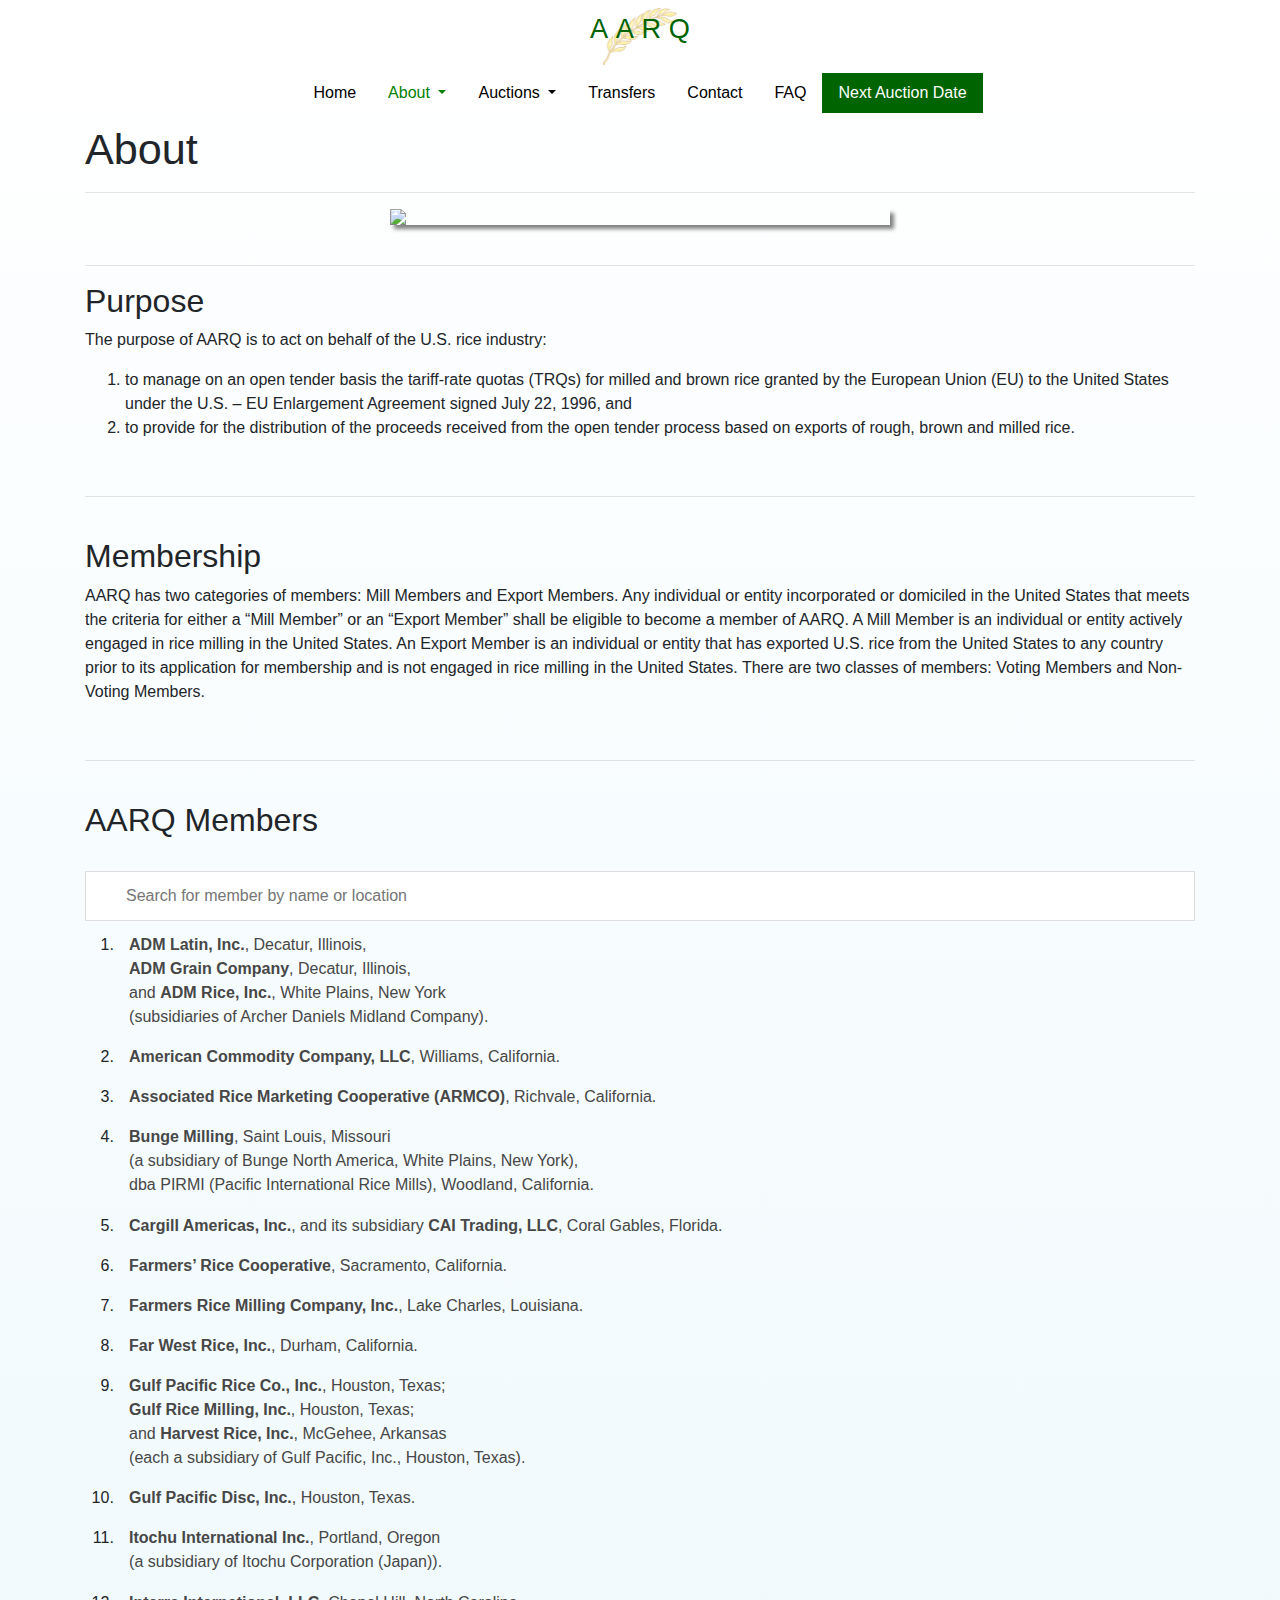
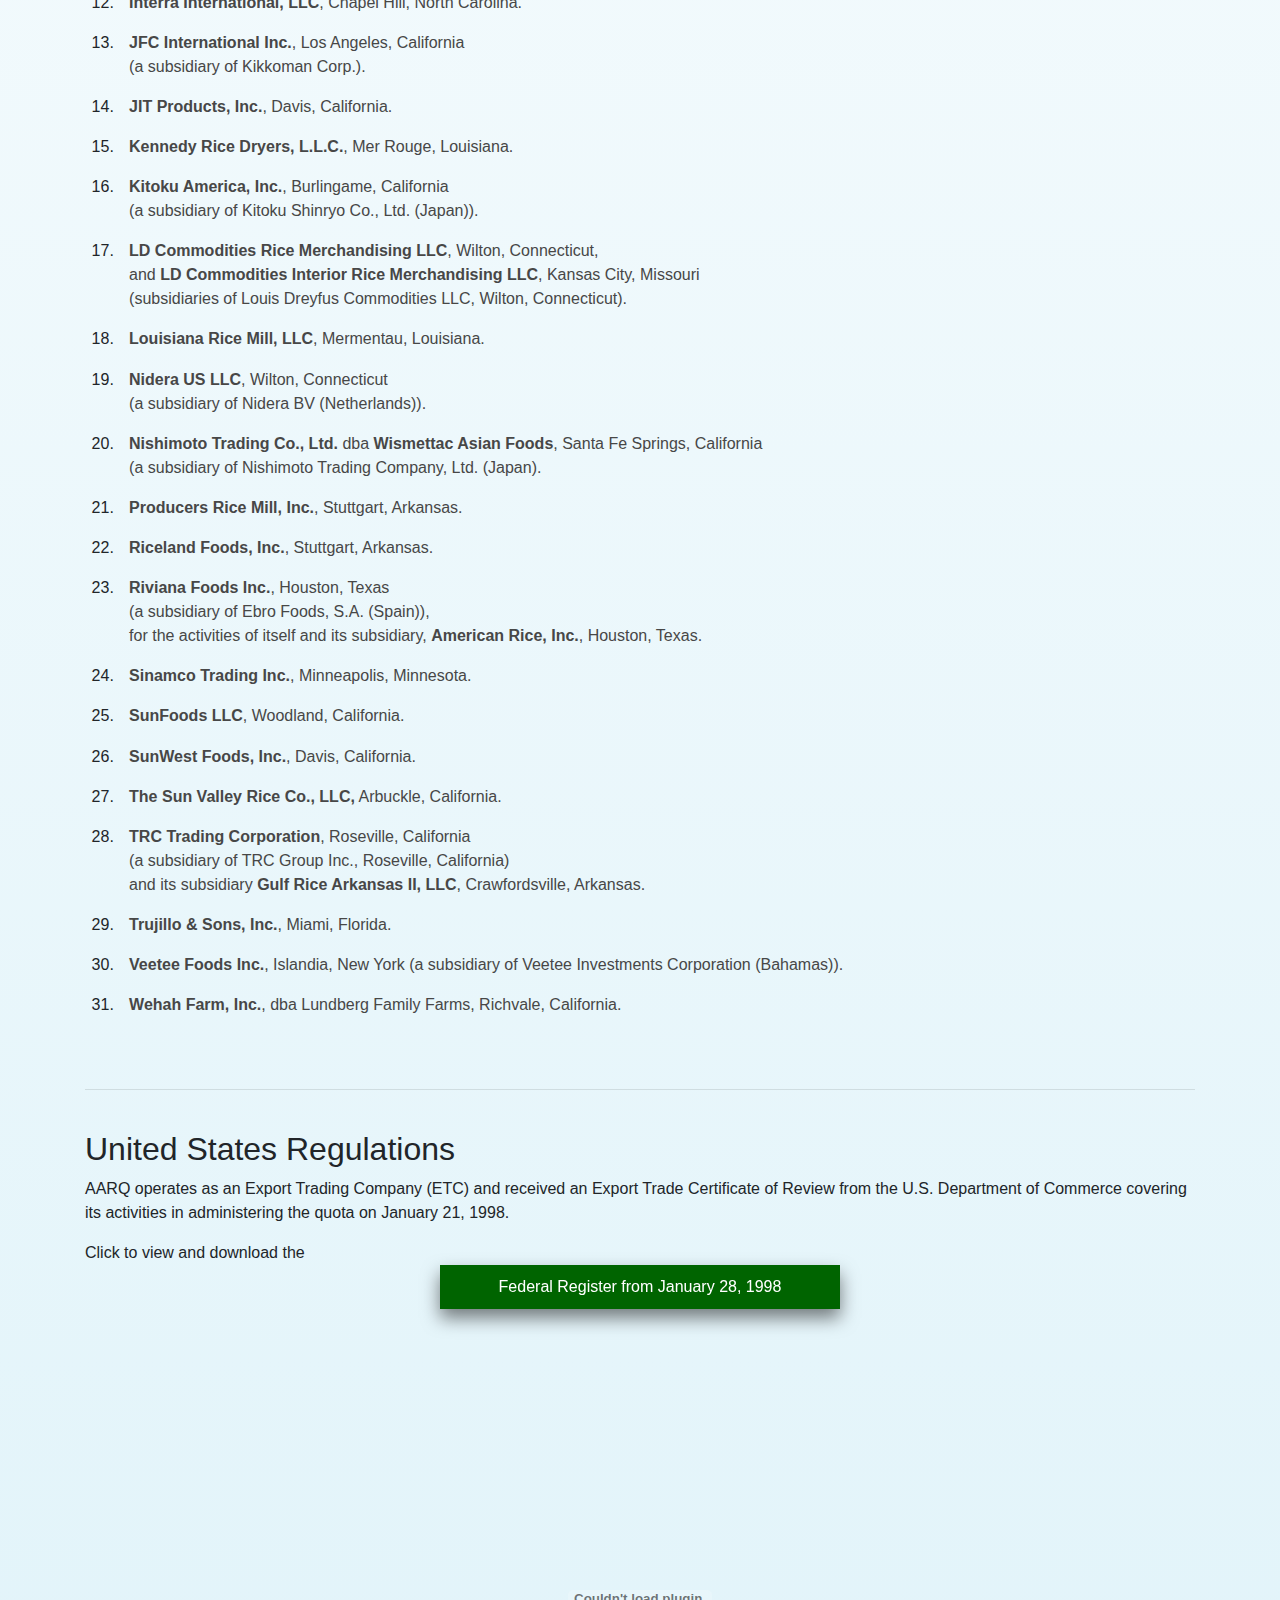
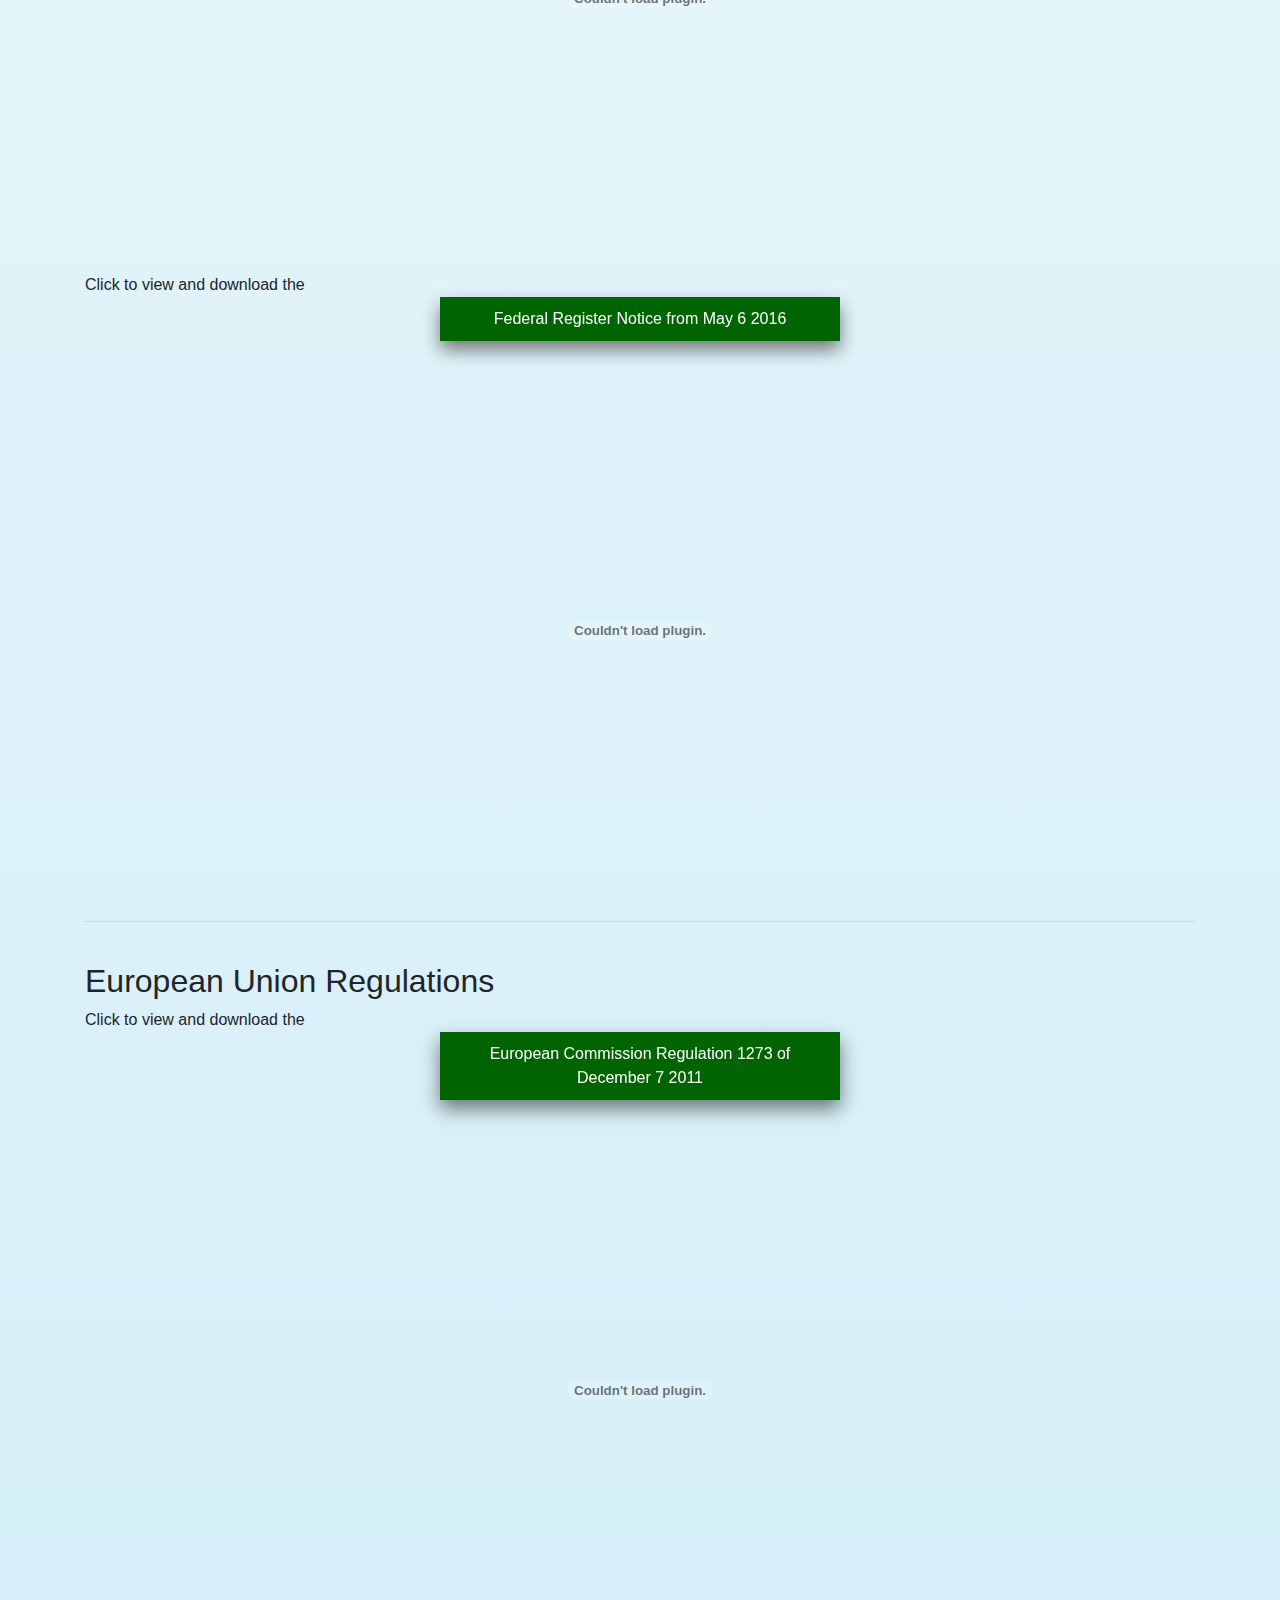
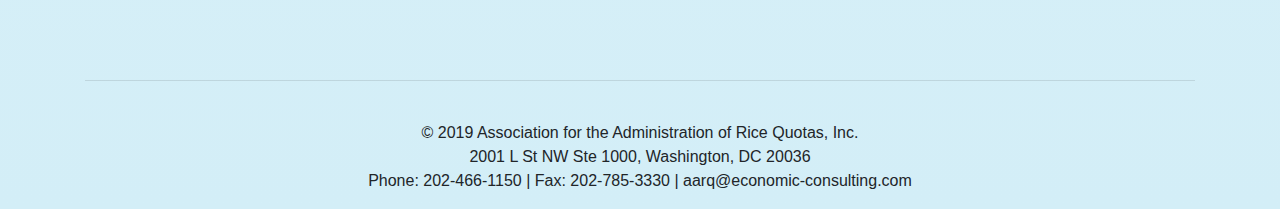
==== commit 90e27a21: "reduced buttons size" ====
--- a/about.html
+++ b/about.html
@@ -94,9 +94,10 @@
                     <li class="ghost">,</li>
                     
                     <li class="ghost">&nbsp;</li>
-                    <li class="ghost">i</li>
+                    <li class="ghost">I</li>
                     <li class="ghost">n</li>
                     <li class="ghost">c</li>
+                    <li class="ghost">.</li>
                 </ul>
                 </h2>
             </div>
@@ -173,7 +174,7 @@
 
                 <p>The purpose of AARQ is to act on behalf of the U.S. rice industry:</p>
         
-                    <ol>
+                    <ol data-aos="zoom-in" data-aos-offset="-50">
                         <li>to manage on an open tender basis the tariff-rate quotas (TRQs) for milled and brown rice granted by the European Union (EU) to the United States under the U.S. – EU Enlargement Agreement signed July 22, 1996, and</li>
                         <li>to provide for the distribution of the proceeds received from the open tender process based on exports of rough, brown and milled rice.</li>
                     </ol>
@@ -181,7 +182,7 @@
 
                 <h2 id="membership" class="title2">Membership</h2>
 
-                <p>AARQ has two categories of members:  Mill Members and Export Members.  Any individual or entity incorporated or domiciled in the United States that meets the criteria for either a “Mill Member” or an “Export Member” shall be eligible to become a member of AARQ.  A Mill Member is an individual or entity actively engaged in rice milling in the United States.  An Export Member is an individual or entity that has exported U.S. rice from the United States to any country prior to its application for membership and is not engaged in rice milling in the United States.  There are two classes of members:  Voting Members and Non-Voting Members.</p>
+                <p data-aos="zoom-in" data-aos-offset="-50">AARQ has two categories of members:  Mill Members and Export Members.  Any individual or entity incorporated or domiciled in the United States that meets the criteria for either a “Mill Member” or an “Export Member” shall be eligible to become a member of AARQ.  A Mill Member is an individual or entity actively engaged in rice milling in the United States.  An Export Member is an individual or entity that has exported U.S. rice from the United States to any country prior to its application for membership and is not engaged in rice milling in the United States.  There are two classes of members:  Voting Members and Non-Voting Members.</p>
                 
                 <br><hr><br>
 
@@ -292,27 +293,26 @@
 
                 <h2 id="usreg" class="title2">United States Regulations</h2>
 
+                
                 <p>AARQ operates as an Export Trading Company (ETC) and received an Export Trade Certificate of Review from the U.S. Department of Commerce covering its activities in administering the quota on January 21, 1998.</p>
                 
-                <p>Click to view and download the <button id="regulation1" class="button instagram"><span class="gradient"></span>Federal Register from January 28, 1998</button></p>
+                <p>Click to view and download the <button id="regulation1" class="button instagram">Federal Register from January 28, 1998</button></p>
                 <br>
                 <div id="displayregulation1">
                 <embed src="PDF/AARQ-ETCR-in-Federal-Register-1998.pdf" type="application/pdf" width="100%" height="500px" />
                 <br>
                 </div>
                 
-                <p>Click to view and download the <button id="regulation2" class="button instagram"><span class="gradient"></span>Federal Register Notice from May 6 2016</button></p>
+                <p >Click to view and download the <button id="regulation2" class="button instagram" >Federal Register Notice from May 6 2016</button></p>
                 <br>
                 <div id="displayregulation2">
                 <embed src="PDF/2016-10711.pdf" type="application/pdf" width="100%" height="500px" />
                 <br>
                 </div>
-                
                 <hr><br>
 
                 <h2 id="eureg" class="title2">European Union Regulations</h2>
-
-                <p>Click to view and download the <button id="regulation3" class="button instagram"><span class="gradient"></span>European Commission Regulation 1273 of December 7 2011</button></p>
+                <p >Click to view and download the <button id="regulation3" class="button instagram">European Commission Regulation 1273 of<br> December 7 2011</button></p>
                 <br>
                 <div id="displayregulation3">
                 <embed src="PDF/EC-Regulation-1273_2011-12.07.11.pdf" type="application/pdf" width="100%" height="500px" />
--- a/style.css
+++ b/style.css
@@ -22,7 +22,7 @@
 .mainImage {
     display: block;
     margin: 0 auto;
-    width: 70%;
+    width: 65%;
     box-shadow: 4px 4px 4px gray;
 }
 
@@ -72,7 +72,7 @@
   
 /* Modal Content/Box */
 .modal-content {
-    background-color: rgba(63, 92, 63, 0.75);
+    background-color: rgba(63, 92, 63, 0.79);
     margin: 15% auto; /* 15% from the top and centered */
     padding: 20px;
     border: none;
@@ -139,6 +139,13 @@
     width: 7%;
     padding: .5em;
     opacity: 0.4;
+  }
+
+  .center4 {
+    display: block;
+    margin-left: auto;
+    margin-right: auto;
+    width: 50%;
   }
 
   embed {
@@ -249,7 +256,7 @@
     transform: translatez(0);
     text-decoration: none;
     box-sizing: border-box;
-    font-size: 1.2em;
+    font-size: 1.0em;
     font-weight: normal;
     box-shadow: 0 9px 18px rgba(0,0,0,0.5);
   }
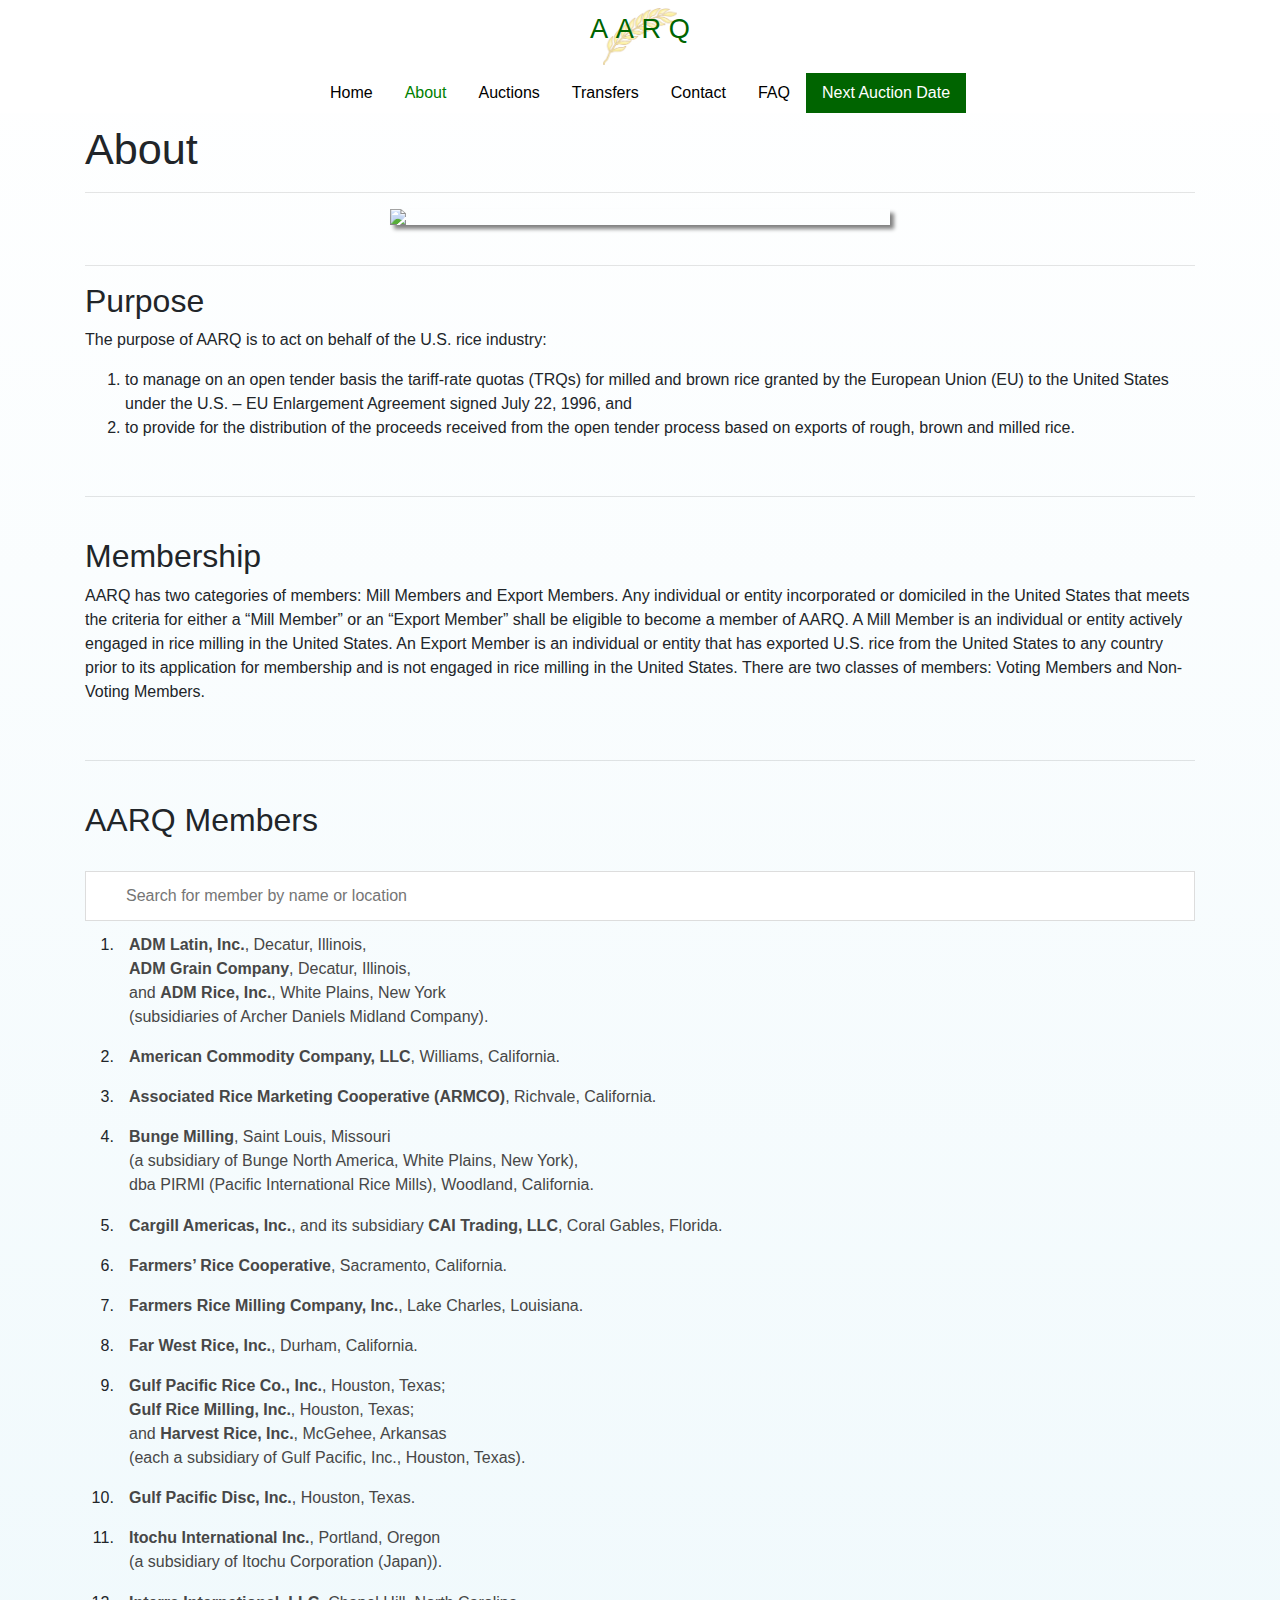
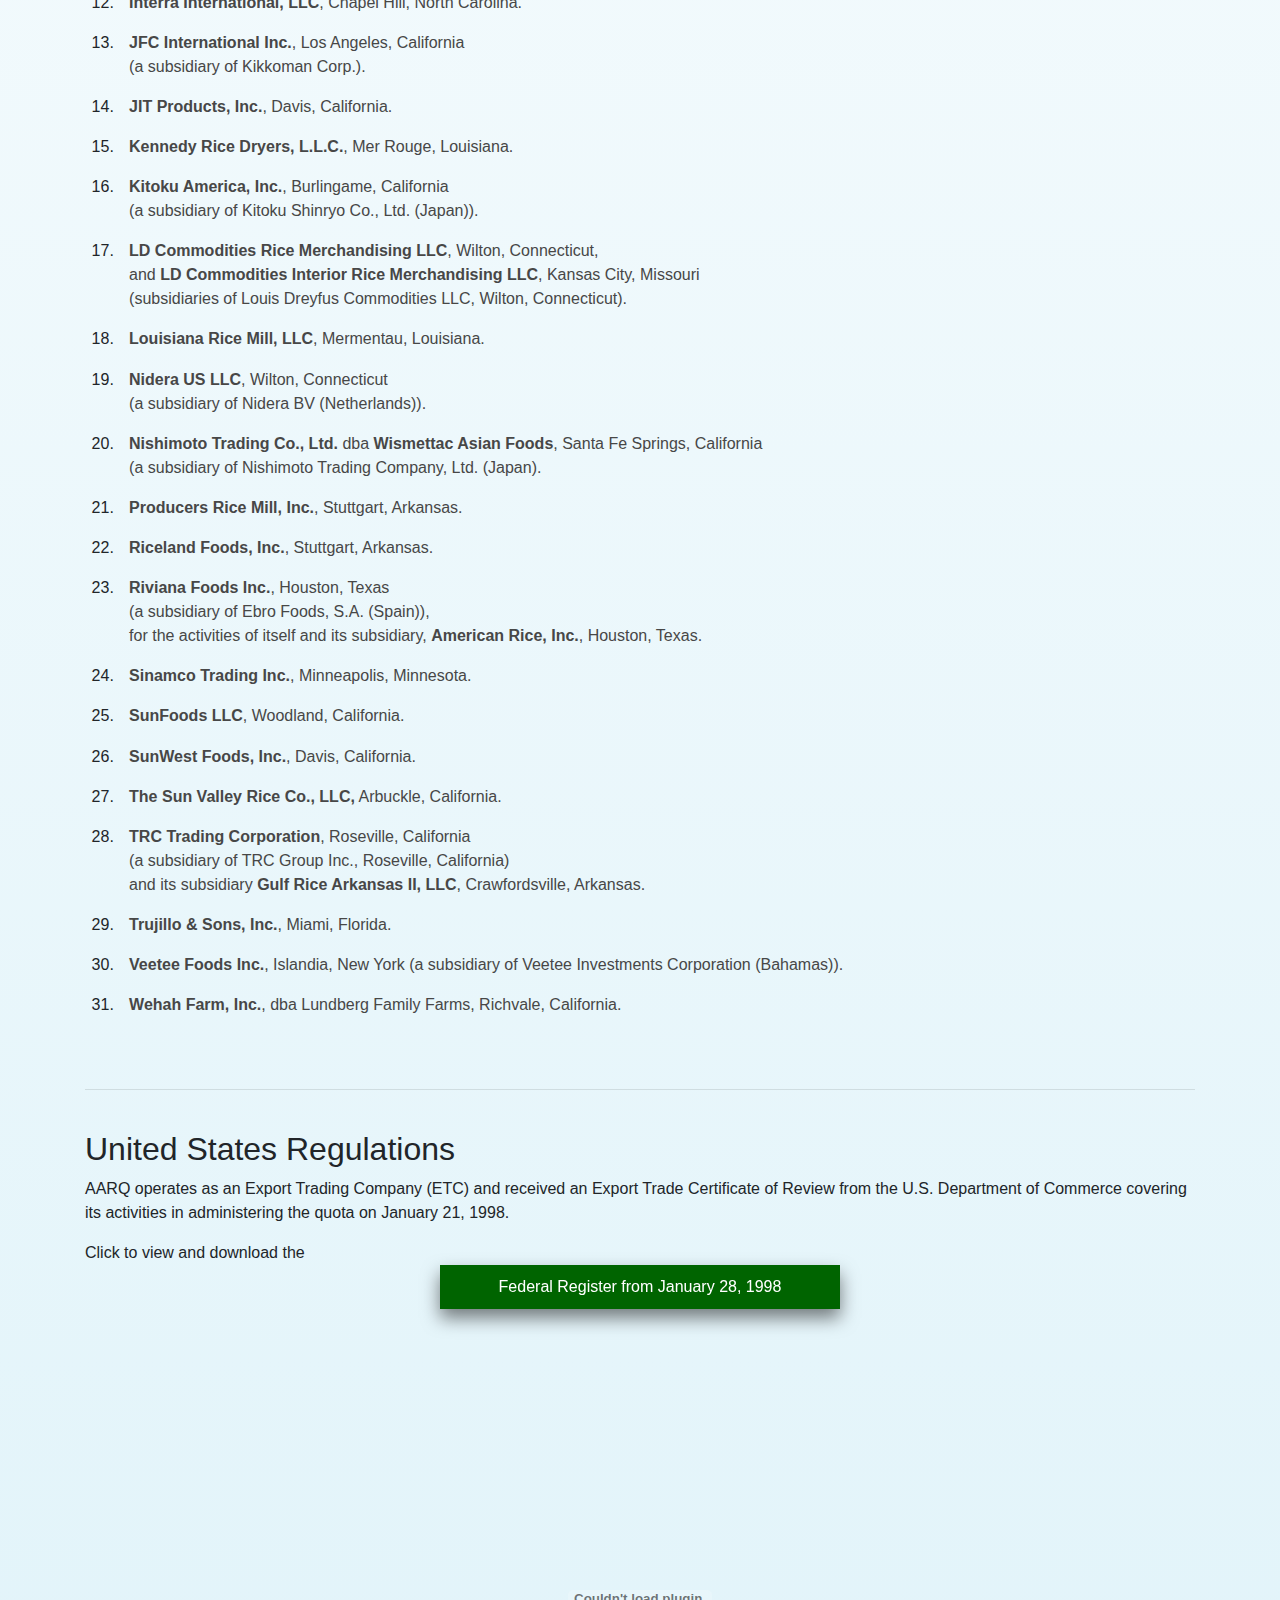
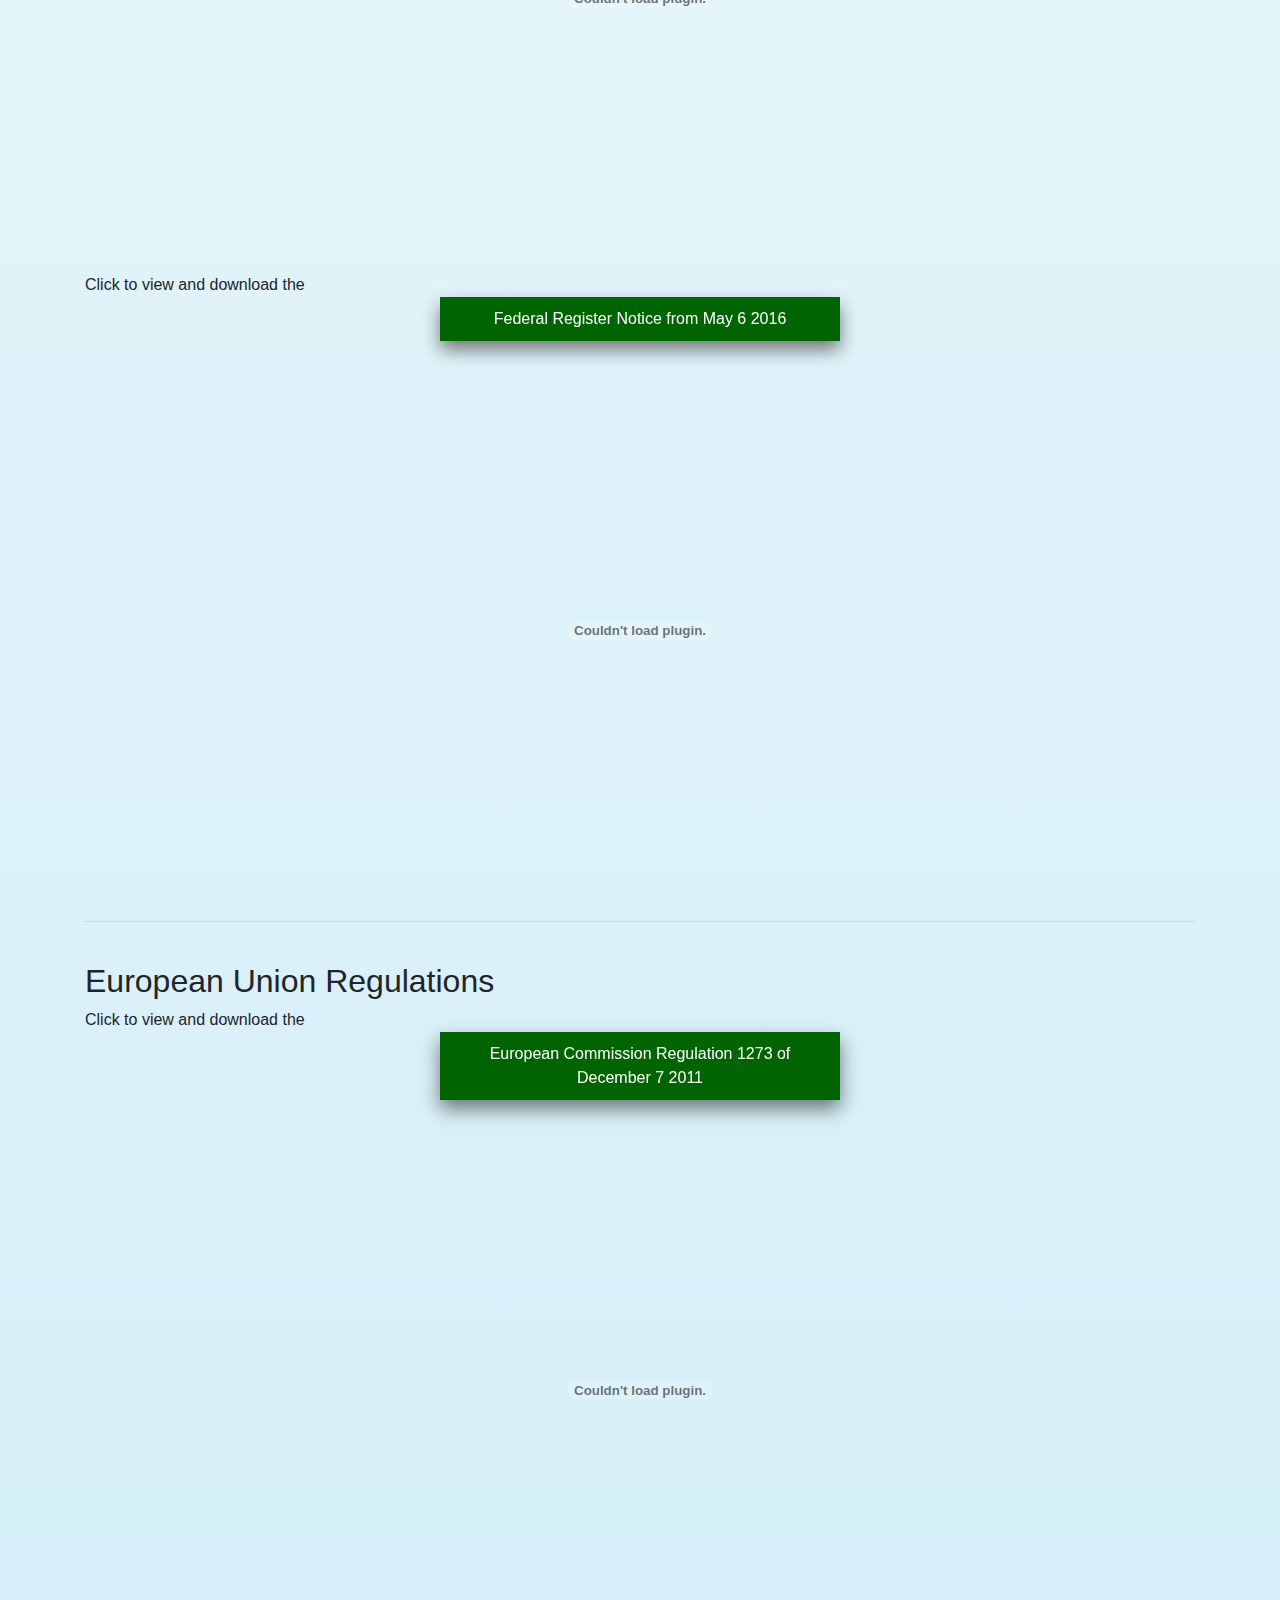
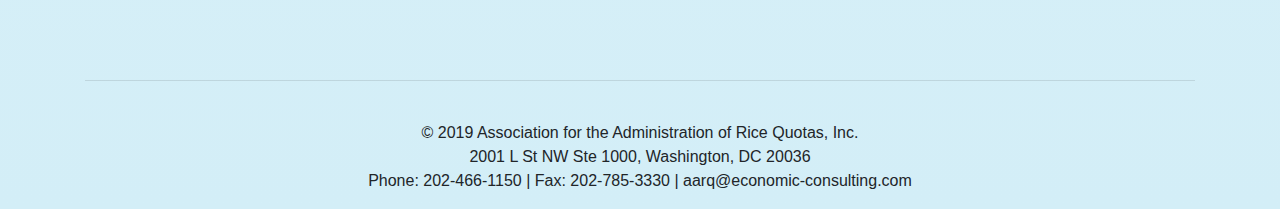
==== commit 9745c27b: "removed drop down menu" ====
--- a/about.html
+++ b/about.html
@@ -107,30 +107,11 @@
             </li>
             
             <li class="nav-item dropdown">
-                <a class="nav-link dropdown-toggle" href="about.html" id="dropdownMenuButton" data-toggle="dropdown" aria-haspopup="true" aria-expanded="false" style="color: green;">
-                    About
-                </a>
-                <div class="dropdown-menu" aria-labelledby="dropdownMenuButton">
-                    <a class="dropdown-item" href="about.html">About</a>
-                    <a class="dropdown-item" href="about.html#purpose">Purpose</a>
-                    <a class="dropdown-item" href="about.html#membership">Membership</a>
-                    <a class="dropdown-item" href="about.html#members">Members</a>
-                    <a class="dropdown-item" href="about.html#usreg">U.S. and E.U. Regulations</a>
-                </div>
-            </li>
-
-            <li class="nav-item dropdown">
-                <a class="nav-link dropdown-toggle" href="auctions.html" id="dropdownMenuButton" data-toggle="dropdown" aria-haspopup="true" aria-expanded="false">
-                    Auctions
-                </a>
-                <div class="dropdown-menu" aria-labelledby="dropdownMenuButton">
-                    <a class="dropdown-item" href="auctions.html">Auctions</a>
-                    <a class="dropdown-item" href="auctions.html#schedule">Schedule of Auctions</a>
-                    <a class="dropdown-item" href="auctions.html#opentender">Notice of Open Tender for Jan. 2019 Tranche</a>
-                    <a class="dropdown-item" href="auctions.html#bids">Bid Instructions and Bid Form for Jan. 2019 Tranche</a>
-                    <a class="dropdown-item" href="auctions.html#letter">Sample Letter of Credit</a>
-                    <a class="dropdown-item" href="auctions.html#results">Auction Results</a>
-                </div>
+                <a class="nav-link" href="about.html" style="color: green;">About</a>
+            </li>
+
+            <li class="nav-item">
+                <a class="nav-link" href="auctions.html">Auctions</a>
             </li>
 
             <li class="nav-item">
@@ -439,27 +420,6 @@
     </script>
 
     <script>
-        // The function actually applying the offset
-        function offsetAnchor() {
-            if (location.hash.length !== 0) {
-                window.scrollTo(window.scrollX, window.scrollY - 120);
-            }
-        }
-
-        // Captures click events of all <a> elements with href starting with #
-        $(document).on('click', 'a[href^="about.html#"]', function(event) {
-        // Click events are captured before hashchanges. Timeout
-        // causes offsetAnchor to be called after the page jump.
-        window.setTimeout(function() {
-            offsetAnchor();
-        }, 0);
-        });
-
-        // Set the offset when entering page with hash present in the url
-        window.setTimeout(offsetAnchor, 0);
-    </script>
-
-    <script>
         $(function() {
             $(".mainTitle").hover(
                 function () {
--- a/style.css
+++ b/style.css
@@ -272,4 +272,6 @@
     color: white;
     background: darkgreen;
     transition: all 0.2s ease-out 0s;
-  }+  }
+
+  /* Strikethrough */
